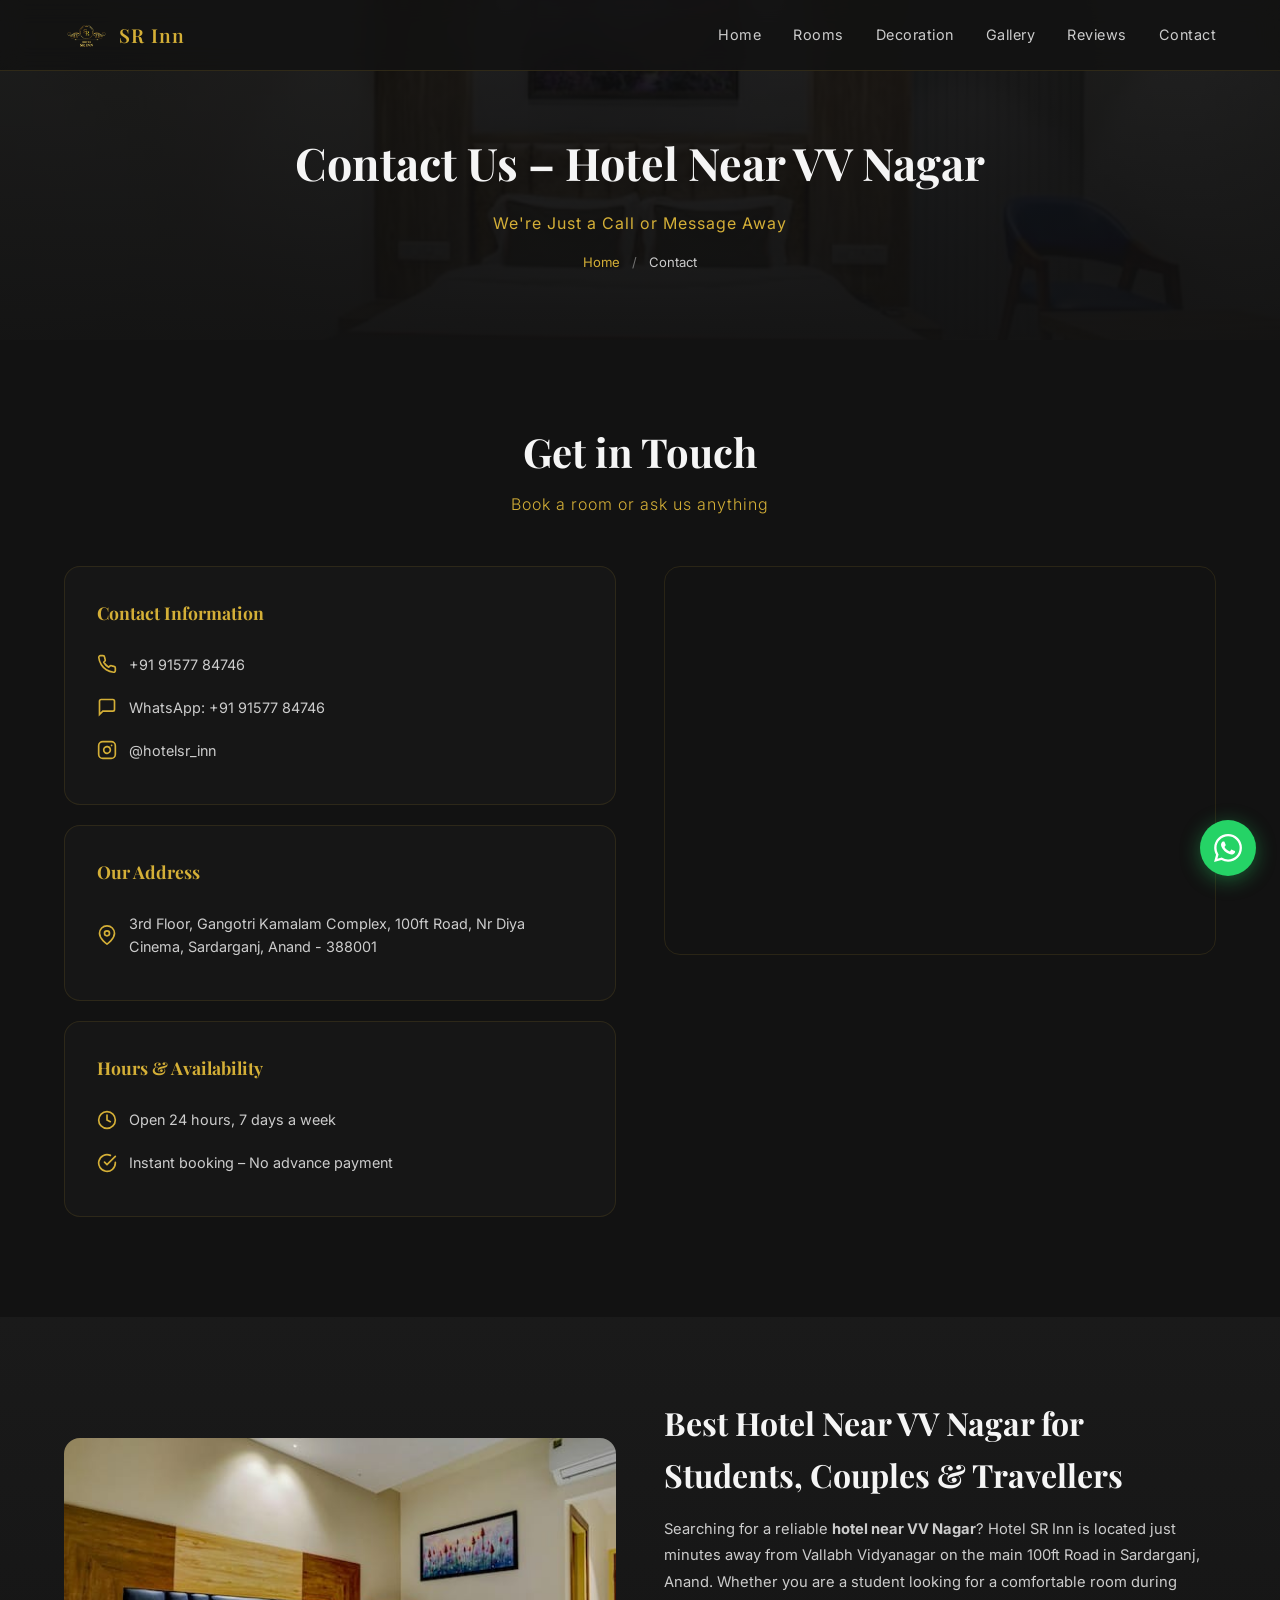
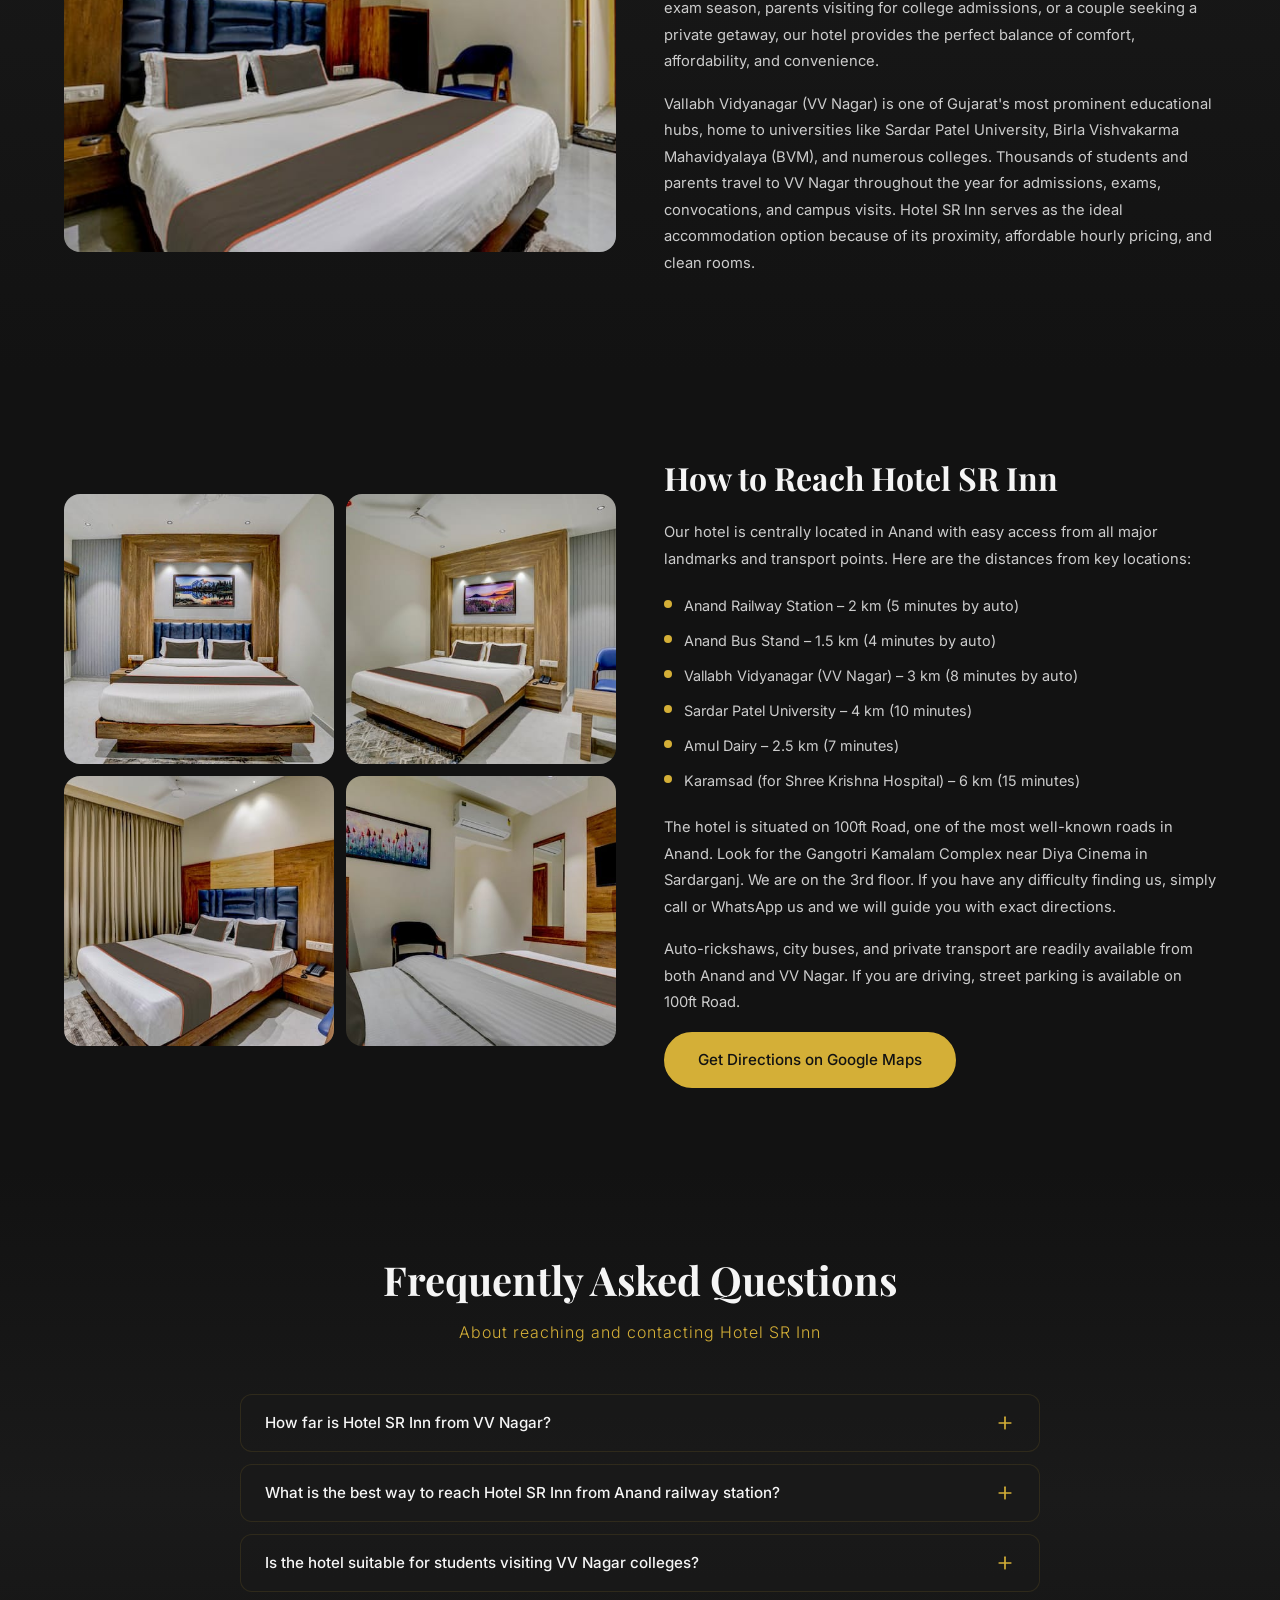
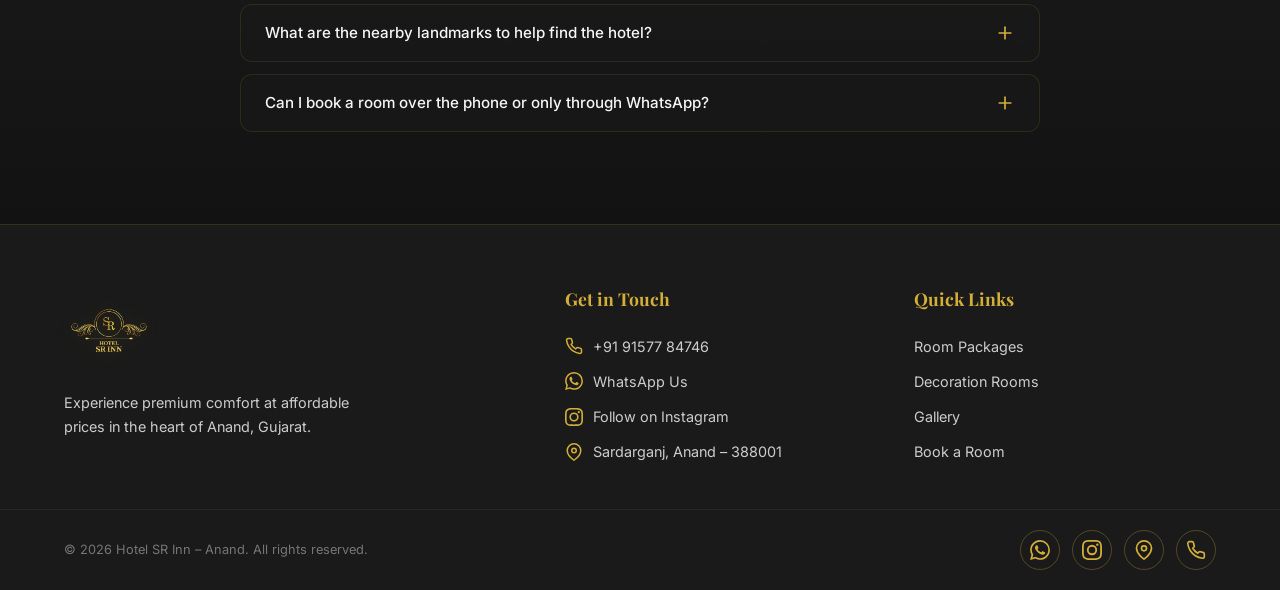
==== contact.html @ 159852d8 "Add SEO-optimized pages, FAQ sections, and Google Search Console verification - Home: added about se" ====
<!DOCTYPE html>
<html lang="en">
<head>
  <meta charset="UTF-8">
  <meta name="viewport" content="width=device-width, initial-scale=1.0">
  <meta name="google-site-verification" content="B3xfU9KlVis9wtI6zboyTd4QildpU_OgLv8lE0hzX94" />
  <title>Hotel Near VV Nagar & Anand | Contact Hotel SR Inn – Directions & Booking</title>
  <meta name="description" content="Contact Hotel SR Inn – the best hotel near VV Nagar and Anand. Get directions, phone number, WhatsApp booking, and location details. 100ft Road, Sardarganj.">
  <link rel="icon" href="assets/logo/logo.png" type="image/png">
  <link rel="preconnect" href="https://fonts.googleapis.com">
  <link rel="preconnect" href="https://fonts.gstatic.com" crossorigin>
  <link href="https://fonts.googleapis.com/css2?family=Playfair+Display:wght@400;600;700&family=Inter:wght@300;400;500;600&display=swap" rel="stylesheet">
  <link rel="stylesheet" href="styles.css">
</head>
<body>

  <!-- Sticky Header -->
  <header class="header" id="header">
    <div class="header-inner">
      <a href="index.html" class="header-logo">
        <img src="assets/logo/logo.png" alt="Hotel SR Inn" width="50" height="50">
        <span class="header-logo-text">SR Inn</span>
      </a>
      <button class="menu-toggle" id="menuToggle" aria-label="Toggle menu">
        <span></span><span></span><span></span>
      </button>
      <nav class="nav" id="nav">
        <a href="index.html" class="nav-link">Home</a>
        <a href="rooms.html" class="nav-link">Rooms</a>
        <a href="decoration.html" class="nav-link">Decoration</a>
        <a href="index.html#gallery" class="nav-link">Gallery</a>
        <a href="index.html#reviews" class="nav-link">Reviews</a>
        <a href="contact.html" class="nav-link">Contact</a>
      </nav>
    </div>
  </header>

  <!-- Page Hero -->
  <section class="page-hero">
    <div class="page-hero-bg" style="background-image: url('assets/images/room6.jpg')"></div>
    <div class="page-hero-overlay"></div>
    <div class="page-hero-content">
      <h1>Contact Us – Hotel Near VV Nagar</h1>
      <p>We're Just a Call or Message Away</p>
      <div class="breadcrumb"><a href="index.html">Home</a> <span>/</span> Contact</div>
    </div>
  </section>

  <!-- Contact Details + Map -->
  <section class="content-section">
    <div class="container">
      <h2 class="section-title reveal">Get in Touch</h2>
      <p class="section-subtitle reveal">Book a room or ask us anything</p>
      <div class="contact-grid">
        <div class="reveal">
          <div class="contact-info-card">
            <h3>Contact Information</h3>
            <a href="tel:+919157784746" class="contact-detail">
              <svg viewBox="0 0 24 24" fill="none" stroke-width="2" stroke-linecap="round" stroke-linejoin="round"><path d="M22 16.92v3a2 2 0 01-2.18 2 19.79 19.79 0 01-8.63-3.07 19.5 19.5 0 01-6-6 19.79 19.79 0 01-3.07-8.67A2 2 0 014.11 2h3a2 2 0 012 1.72c.127.96.361 1.903.7 2.81a2 2 0 01-.45 2.11L8.09 9.91a16 16 0 006 6l1.27-1.27a2 2 0 012.11-.45c.907.339 1.85.573 2.81.7A2 2 0 0122 16.92z"/></svg>
              +91 91577 84746
            </a>
            <a href="https://wa.me/919157784746?text=Hi%2C%20I%20want%20to%20book%20a%20room" class="contact-detail" target="_blank" rel="noopener">
              <svg viewBox="0 0 24 24" fill="none" stroke-width="2" stroke-linecap="round"><path d="M21 15a2 2 0 01-2 2H7l-4 4V5a2 2 0 012-2h14a2 2 0 012 2z"/></svg>
              WhatsApp: +91 91577 84746
            </a>
            <a href="https://www.instagram.com/hotelsr_inn/" class="contact-detail" target="_blank" rel="noopener">
              <svg viewBox="0 0 24 24" fill="none" stroke-width="2" stroke-linecap="round" stroke-linejoin="round"><rect x="2" y="2" width="20" height="20" rx="5" ry="5"/><path d="M16 11.37A4 4 0 1112.63 8 4 4 0 0116 11.37z"/><line x1="17.5" y1="6.5" x2="17.51" y2="6.5"/></svg>
              @hotelsr_inn
            </a>
          </div>
          <div class="contact-info-card">
            <h3>Our Address</h3>
            <div class="contact-detail">
              <svg viewBox="0 0 24 24" fill="none" stroke-width="2" stroke-linecap="round" stroke-linejoin="round"><path d="M21 10c0 7-9 13-9 13s-9-6-9-13a9 9 0 0118 0z"/><circle cx="12" cy="10" r="3"/></svg>
              3rd Floor, Gangotri Kamalam Complex, 100ft Road, Nr Diya Cinema, Sardarganj, Anand - 388001
            </div>
          </div>
          <div class="contact-info-card">
            <h3>Hours & Availability</h3>
            <div class="contact-detail">
              <svg viewBox="0 0 24 24" fill="none" stroke-width="2" stroke-linecap="round"><circle cx="12" cy="12" r="10"/><polyline points="12 6 12 12 16 14"/></svg>
              Open 24 hours, 7 days a week
            </div>
            <div class="contact-detail">
              <svg viewBox="0 0 24 24" fill="none" stroke-width="2" stroke-linecap="round"><path d="M22 11.08V12a10 10 0 11-5.93-9.14"/><polyline points="22 4 12 14.01 9 11.01"/></svg>
              Instant booking – No advance payment
            </div>
          </div>
        </div>
        <div class="contact-map reveal">
          <iframe
            src="https://maps.google.com/maps?q=22.563433,72.95236&t=&z=17&ie=UTF8&iwloc=&output=embed"
            width="100%"
            height="380"
            style="border:0;"
            allowfullscreen=""
            loading="lazy"
            referrerpolicy="no-referrer-when-downgrade"
            title="Hotel SR Inn Location">
          </iframe>
        </div>
      </div>
    </div>
  </section>

  <!-- Hotel Near VV Nagar Content -->
  <section class="content-section content-section--alt">
    <div class="container">
      <div class="content-grid">
        <div class="content-img reveal">
          <img src="assets/images/room5.jpg" alt="Hotel near VV Nagar - Hotel SR Inn room" loading="lazy">
        </div>
        <div class="content-text reveal">
          <h2>Best Hotel Near VV Nagar for Students, Couples & Travellers</h2>
          <p>Searching for a reliable <strong>hotel near VV Nagar</strong>? Hotel SR Inn is located just minutes away from Vallabh Vidyanagar on the main 100ft Road in Sardarganj, Anand. Whether you are a student looking for a comfortable room during exam season, parents visiting for college admissions, or a couple seeking a private getaway, our hotel provides the perfect balance of comfort, affordability, and convenience.</p>
          <p>Vallabh Vidyanagar (VV Nagar) is one of Gujarat's most prominent educational hubs, home to universities like Sardar Patel University, Birla Vishvakarma Mahavidyalaya (BVM), and numerous colleges. Thousands of students and parents travel to VV Nagar throughout the year for admissions, exams, convocations, and campus visits. Hotel SR Inn serves as the ideal accommodation option because of its proximity, affordable hourly pricing, and clean rooms.</p>
        </div>
      </div>
    </div>
  </section>

  <!-- How to Reach -->
  <section class="content-section">
    <div class="container">
      <div class="content-grid content-grid--reverse">
        <div class="content-text reveal">
          <h2>How to Reach Hotel SR Inn</h2>
          <p>Our hotel is centrally located in Anand with easy access from all major landmarks and transport points. Here are the distances from key locations:</p>
          <ul>
            <li>Anand Railway Station – 2 km (5 minutes by auto)</li>
            <li>Anand Bus Stand – 1.5 km (4 minutes by auto)</li>
            <li>Vallabh Vidyanagar (VV Nagar) – 3 km (8 minutes by auto)</li>
            <li>Sardar Patel University – 4 km (10 minutes)</li>
            <li>Amul Dairy – 2.5 km (7 minutes)</li>
            <li>Karamsad (for Shree Krishna Hospital) – 6 km (15 minutes)</li>
          </ul>
          <p>The hotel is situated on 100ft Road, one of the most well-known roads in Anand. Look for the Gangotri Kamalam Complex near Diya Cinema in Sardarganj. We are on the 3rd floor. If you have any difficulty finding us, simply call or WhatsApp us and we will guide you with exact directions.</p>
          <p>Auto-rickshaws, city buses, and private transport are readily available from both Anand and VV Nagar. If you are driving, street parking is available on 100ft Road.</p>
          <a href="https://www.google.com/maps/search/Hotel+SR+Inn,+Gangotri+Kamalam+Complex,+100+Feet+Road,+Sardarganj,+Anand,+Gujarat+388001/@22.563433,72.95236,17z" class="btn btn-gold" target="_blank" rel="noopener">Get Directions on Google Maps</a>
        </div>
        <div class="content-img-grid reveal">
          <div class="content-img"><img src="assets/images/room3.jpg" alt="Hotel room near VV Nagar Anand" loading="lazy"></div>
          <div class="content-img"><img src="assets/images/room8.jpg" alt="Affordable hotel near Vallabh Vidyanagar" loading="lazy"></div>
          <div class="content-img"><img src="assets/images/room2.jpg" alt="Clean hotel room near VV Nagar" loading="lazy"></div>
          <div class="content-img"><img src="assets/images/room4.jpg" alt="Budget hotel near Anand station" loading="lazy"></div>
        </div>
      </div>
    </div>
  </section>

  <!-- FAQ Section -->
  <section class="faq">
    <div class="container">
      <h2 class="section-title reveal">Frequently Asked Questions</h2>
      <p class="section-subtitle reveal">About reaching and contacting Hotel SR Inn</p>
      <div class="faq-grid">
        <div class="faq-item reveal">
          <button class="faq-question">
            How far is Hotel SR Inn from VV Nagar?
            <svg class="faq-icon" viewBox="0 0 24 24" fill="none" stroke="currentColor" stroke-width="2" stroke-linecap="round"><line x1="12" y1="5" x2="12" y2="19"/><line x1="5" y1="12" x2="19" y2="12"/></svg>
          </button>
          <div class="faq-answer"><p>Hotel SR Inn is approximately 3 km from the centre of Vallabh Vidyanagar. By auto-rickshaw, it takes about 8 minutes to reach us. We are located on 100ft Road in Sardarganj, Anand, which is well-connected to VV Nagar via the main road.</p></div>
        </div>
        <div class="faq-item reveal">
          <button class="faq-question">
            What is the best way to reach Hotel SR Inn from Anand railway station?
            <svg class="faq-icon" viewBox="0 0 24 24" fill="none" stroke="currentColor" stroke-width="2" stroke-linecap="round"><line x1="12" y1="5" x2="12" y2="19"/><line x1="5" y1="12" x2="19" y2="12"/></svg>
          </button>
          <div class="faq-answer"><p>From Anand railway station, you can take an auto-rickshaw directly to Gangotri Kamalam Complex on 100ft Road. The ride takes about 5 minutes and costs around &#8377;30-50. You can also share our Google Maps location with the driver for exact navigation.</p></div>
        </div>
        <div class="faq-item reveal">
          <button class="faq-question">
            Is the hotel suitable for students visiting VV Nagar colleges?
            <svg class="faq-icon" viewBox="0 0 24 24" fill="none" stroke="currentColor" stroke-width="2" stroke-linecap="round"><line x1="12" y1="5" x2="12" y2="19"/><line x1="5" y1="12" x2="19" y2="12"/></svg>
          </button>
          <div class="faq-answer"><p>Absolutely. Many students and parents choose Hotel SR Inn when visiting colleges in VV Nagar for admissions, exams, or campus tours. Our 3-hour package starting at &#8377;599 is especially popular with day visitors who need a place to rest and freshen up between college visits.</p></div>
        </div>
        <div class="faq-item reveal">
          <button class="faq-question">
            What are the nearby landmarks to help find the hotel?
            <svg class="faq-icon" viewBox="0 0 24 24" fill="none" stroke="currentColor" stroke-width="2" stroke-linecap="round"><line x1="12" y1="5" x2="12" y2="19"/><line x1="5" y1="12" x2="19" y2="12"/></svg>
          </button>
          <div class="faq-answer"><p>We are located in the Gangotri Kamalam Complex on 100ft Road, near Diya Cinema in Sardarganj, Anand. Other nearby landmarks include the main Sardarganj market, SBI Bank on 100ft Road, and the Anand-VV Nagar connecting road. Just search "Hotel SR Inn Anand" on Google Maps for exact directions.</p></div>
        </div>
        <div class="faq-item reveal">
          <button class="faq-question">
            Can I book a room over the phone or only through WhatsApp?
            <svg class="faq-icon" viewBox="0 0 24 24" fill="none" stroke="currentColor" stroke-width="2" stroke-linecap="round"><line x1="12" y1="5" x2="12" y2="19"/><line x1="5" y1="12" x2="19" y2="12"/></svg>
          </button>
          <div class="faq-answer"><p>You can book through both! Call us directly at +91 91577 84746 or send a WhatsApp message with your preferred date, time, and room type. WhatsApp is preferred as you can also receive confirmation and share your location for directions. No advance payment is required for either method.</p></div>
        </div>
      </div>
    </div>
  </section>

  <!-- Footer -->
  <footer class="footer">
    <div class="footer-top">
      <div class="container">
        <div class="footer-grid">
          <div class="footer-brand">
            <img src="assets/logo/logo.png" alt="Hotel SR Inn" class="footer-logo" width="100" height="100">
            <p class="footer-desc">Experience premium comfort at affordable prices in the heart of Anand, Gujarat.</p>
          </div>
          <div class="footer-contact">
            <h3>Get in Touch</h3>
            <a href="tel:+919157784746" class="footer-link">
              <svg width="18" height="18" viewBox="0 0 24 24" fill="none" stroke="#D4AF37" stroke-width="2" stroke-linecap="round" stroke-linejoin="round"><path d="M22 16.92v3a2 2 0 01-2.18 2 19.79 19.79 0 01-8.63-3.07 19.5 19.5 0 01-6-6 19.79 19.79 0 01-3.07-8.67A2 2 0 014.11 2h3a2 2 0 012 1.72c.127.96.361 1.903.7 2.81a2 2 0 01-.45 2.11L8.09 9.91a16 16 0 006 6l1.27-1.27a2 2 0 012.11-.45c.907.339 1.85.573 2.81.7A2 2 0 0122 16.92z"/></svg>
              +91 91577 84746
            </a>
            <a href="https://wa.me/919157784746" class="footer-link" target="_blank" rel="noopener">
              <svg width="18" height="18" viewBox="0 0 24 24" fill="#D4AF37"><path d="M17.472 14.382c-.297-.149-1.758-.867-2.03-.967-.273-.099-.471-.148-.67.15-.197.297-.767.966-.94 1.164-.173.199-.347.223-.644.075-.297-.15-1.255-.463-2.39-1.475-.883-.788-1.48-1.761-1.653-2.059-.173-.297-.018-.458.13-.606.134-.133.298-.347.446-.52.149-.174.198-.298.298-.497.099-.198.05-.371-.025-.52-.075-.149-.669-1.612-.916-2.207-.242-.579-.487-.5-.669-.51-.173-.008-.371-.01-.57-.01-.198 0-.52.074-.792.372-.272.297-1.04 1.016-1.04 2.479 0 1.462 1.065 2.875 1.213 3.074.149.198 2.096 3.2 5.077 4.487.709.306 1.262.489 1.694.625.712.227 1.36.195 1.871.118.571-.085 1.758-.719 2.006-1.413.248-.694.248-1.289.173-1.413-.074-.124-.272-.198-.57-.347m-5.421 7.403h-.004a9.87 9.87 0 01-5.031-1.378l-.361-.214-3.741.982.998-3.648-.235-.374a9.86 9.86 0 01-1.51-5.26c.001-5.45 4.436-9.884 9.888-9.884 2.64 0 5.122 1.03 6.988 2.898a9.825 9.825 0 012.893 6.994c-.003 5.45-4.437 9.884-9.885 9.884m8.413-18.297A11.815 11.815 0 0012.05 0C5.495 0 .16 5.335.157 11.892c0 2.096.547 4.142 1.588 5.945L.057 24l6.305-1.654a11.882 11.882 0 005.683 1.448h.005c6.554 0 11.89-5.335 11.893-11.893a11.821 11.821 0 00-3.48-8.413z"/></svg>
              WhatsApp Us
            </a>
            <a href="https://www.instagram.com/hotelsr_inn/" class="footer-link" target="_blank" rel="noopener">
              <svg width="18" height="18" viewBox="0 0 24 24" fill="#D4AF37"><path d="M12 2.163c3.204 0 3.584.012 4.85.07 3.252.148 4.771 1.691 4.919 4.919.058 1.265.069 1.645.069 4.849 0 3.205-.012 3.584-.069 4.849-.149 3.225-1.664 4.771-4.919 4.919-1.266.058-1.644.07-4.85.07-3.204 0-3.584-.012-4.849-.07-3.26-.149-4.771-1.699-4.919-4.92-.058-1.265-.07-1.644-.07-4.849 0-3.204.013-3.583.07-4.849.149-3.227 1.664-4.771 4.919-4.919 1.266-.057 1.645-.069 4.849-.069zM12 0C8.741 0 8.333.014 7.053.072 2.695.272.273 2.69.073 7.052.014 8.333 0 8.741 0 12c0 3.259.014 3.668.072 4.948.2 4.358 2.618 6.78 6.98 6.98C8.333 23.986 8.741 24 12 24c3.259 0 3.668-.014 4.948-.072 4.354-.2 6.782-2.618 6.979-6.98.059-1.28.073-1.689.073-4.948 0-3.259-.014-3.667-.072-4.947-.196-4.354-2.617-6.78-6.979-6.98C15.668.014 15.259 0 12 0zm0 5.838a6.162 6.162 0 100 12.324 6.162 6.162 0 000-12.324zM12 16a4 4 0 110-8 4 4 0 010 8zm6.406-11.845a1.44 1.44 0 100 2.881 1.44 1.44 0 000-2.881z"/></svg>
              Follow on Instagram
            </a>
            <a href="https://www.google.com/maps/search/Hotel+SR+Inn,+Gangotri+Kamalam+Complex,+100+Feet+Road,+Sardarganj,+Anand,+Gujarat+388001/@22.563433,72.95236,17z" class="footer-link" target="_blank" rel="noopener">
              <svg width="18" height="18" viewBox="0 0 24 24" fill="none" stroke="#D4AF37" stroke-width="2" stroke-linecap="round" stroke-linejoin="round"><path d="M21 10c0 7-9 13-9 13s-9-6-9-13a9 9 0 0118 0z"/><circle cx="12" cy="10" r="3"/></svg>
              Sardarganj, Anand – 388001
            </a>
          </div>
          <div class="footer-hours">
            <h3>Quick Links</h3>
            <a href="rooms.html" class="footer-link">Room Packages</a>
            <a href="decoration.html" class="footer-link">Decoration Rooms</a>
            <a href="index.html#gallery" class="footer-link">Gallery</a>
            <a href="https://wa.me/919157784746?text=Hi%2C%20I%20want%20to%20book%20a%20room" class="footer-link" target="_blank" rel="noopener">Book a Room</a>
          </div>
        </div>
      </div>
    </div>
    <div class="footer-bottom">
      <div class="container">
        <p>&copy; 2026 Hotel SR Inn – Anand. All rights reserved.</p>
        <div class="footer-socials">
          <a href="https://wa.me/919157784746" target="_blank" rel="noopener" aria-label="WhatsApp" class="social-icon">
            <svg width="20" height="20" viewBox="0 0 24 24" fill="currentColor"><path d="M17.472 14.382c-.297-.149-1.758-.867-2.03-.967-.273-.099-.471-.148-.67.15-.197.297-.767.966-.94 1.164-.173.199-.347.223-.644.075-.297-.15-1.255-.463-2.39-1.475-.883-.788-1.48-1.761-1.653-2.059-.173-.297-.018-.458.13-.606.134-.133.298-.347.446-.52.149-.174.198-.298.298-.497.099-.198.05-.371-.025-.52-.075-.149-.669-1.612-.916-2.207-.242-.579-.487-.5-.669-.51-.173-.008-.371-.01-.57-.01-.198 0-.52.074-.792.372-.272.297-1.04 1.016-1.04 2.479 0 1.462 1.065 2.875 1.213 3.074.149.198 2.096 3.2 5.077 4.487.709.306 1.262.489 1.694.625.712.227 1.36.195 1.871.118.571-.085 1.758-.719 2.006-1.413.248-.694.248-1.289.173-1.413-.074-.124-.272-.198-.57-.347m-5.421 7.403h-.004a9.87 9.87 0 01-5.031-1.378l-.361-.214-3.741.982.998-3.648-.235-.374a9.86 9.86 0 01-1.51-5.26c.001-5.45 4.436-9.884 9.888-9.884 2.64 0 5.122 1.03 6.988 2.898a9.825 9.825 0 012.893 6.994c-.003 5.45-4.437 9.884-9.885 9.884m8.413-18.297A11.815 11.815 0 0012.05 0C5.495 0 .16 5.335.157 11.892c0 2.096.547 4.142 1.588 5.945L.057 24l6.305-1.654a11.882 11.882 0 005.683 1.448h.005c6.554 0 11.89-5.335 11.893-11.893a11.821 11.821 0 00-3.48-8.413z"/></svg>
          </a>
          <a href="https://www.instagram.com/hotelsr_inn/" target="_blank" rel="noopener" aria-label="Instagram" class="social-icon">
            <svg width="20" height="20" viewBox="0 0 24 24" fill="currentColor"><path d="M12 2.163c3.204 0 3.584.012 4.85.07 3.252.148 4.771 1.691 4.919 4.919.058 1.265.069 1.645.069 4.849 0 3.205-.012 3.584-.069 4.849-.149 3.225-1.664 4.771-4.919 4.919-1.266.058-1.644.07-4.85.07-3.204 0-3.584-.012-4.849-.07-3.26-.149-4.771-1.699-4.919-4.92-.058-1.265-.07-1.644-.07-4.849 0-3.204.013-3.583.07-4.849.149-3.227 1.664-4.771 4.919-4.919 1.266-.057 1.645-.069 4.849-.069zM12 0C8.741 0 8.333.014 7.053.072 2.695.272.273 2.69.073 7.052.014 8.333 0 8.741 0 12c0 3.259.014 3.668.072 4.948.2 4.358 2.618 6.78 6.98 6.98C8.333 23.986 8.741 24 12 24c3.259 0 3.668-.014 4.948-.072 4.354-.2 6.782-2.618 6.979-6.98.059-1.28.073-1.689.073-4.948 0-3.259-.014-3.667-.072-4.947-.196-4.354-2.617-6.78-6.979-6.98C15.668.014 15.259 0 12 0zm0 5.838a6.162 6.162 0 100 12.324 6.162 6.162 0 000-12.324zM12 16a4 4 0 110-8 4 4 0 010 8zm6.406-11.845a1.44 1.44 0 100 2.881 1.44 1.44 0 000-2.881z"/></svg>
          </a>
          <a href="https://www.google.com/maps/search/Hotel+SR+Inn,+Gangotri+Kamalam+Complex,+100+Feet+Road,+Sardarganj,+Anand,+Gujarat+388001/@22.563433,72.95236,17z" target="_blank" rel="noopener" aria-label="Google Maps" class="social-icon">
            <svg width="20" height="20" viewBox="0 0 24 24" fill="none" stroke="currentColor" stroke-width="2" stroke-linecap="round" stroke-linejoin="round"><path d="M21 10c0 7-9 13-9 13s-9-6-9-13a9 9 0 0118 0z"/><circle cx="12" cy="10" r="3"/></svg>
          </a>
          <a href="tel:+919157784746" aria-label="Call" class="social-icon">
            <svg width="20" height="20" viewBox="0 0 24 24" fill="none" stroke="currentColor" stroke-width="2" stroke-linecap="round" stroke-linejoin="round"><path d="M22 16.92v3a2 2 0 01-2.18 2 19.79 19.79 0 01-8.63-3.07 19.5 19.5 0 01-6-6 19.79 19.79 0 01-3.07-8.67A2 2 0 014.11 2h3a2 2 0 012 1.72c.127.96.361 1.903.7 2.81a2 2 0 01-.45 2.11L8.09 9.91a16 16 0 006 6l1.27-1.27a2 2 0 012.11-.45c.907.339 1.85.573 2.81.7A2 2 0 0122 16.92z"/></svg>
          </a>
        </div>
      </div>
    </div>
  </footer>

  <!-- Floating WhatsApp Button -->
  <a href="https://wa.me/919157784746?text=Hi%2C%20I%20want%20to%20book%20a%20room%20at%20Hotel%20SR%20Inn" class="whatsapp-float" target="_blank" rel="noopener" aria-label="Chat on WhatsApp">
    <svg width="28" height="28" viewBox="0 0 24 24" fill="#fff"><path d="M17.472 14.382c-.297-.149-1.758-.867-2.03-.967-.273-.099-.471-.148-.67.15-.197.297-.767.966-.94 1.164-.173.199-.347.223-.644.075-.297-.15-1.255-.463-2.39-1.475-.883-.788-1.48-1.761-1.653-2.059-.173-.297-.018-.458.13-.606.134-.133.298-.347.446-.52.149-.174.198-.298.298-.497.099-.198.05-.371-.025-.52-.075-.149-.669-1.612-.916-2.207-.242-.579-.487-.5-.669-.51-.173-.008-.371-.01-.57-.01-.198 0-.52.074-.792.372-.272.297-1.04 1.016-1.04 2.479 0 1.462 1.065 2.875 1.213 3.074.149.198 2.096 3.2 5.077 4.487.709.306 1.262.489 1.694.625.712.227 1.36.195 1.871.118.571-.085 1.758-.719 2.006-1.413.248-.694.248-1.289.173-1.413-.074-.124-.272-.198-.57-.347m-5.421 7.403h-.004a9.87 9.87 0 01-5.031-1.378l-.361-.214-3.741.982.998-3.648-.235-.374a9.86 9.86 0 01-1.51-5.26c.001-5.45 4.436-9.884 9.888-9.884 2.64 0 5.122 1.03 6.988 2.898a9.825 9.825 0 012.893 6.994c-.003 5.45-4.437 9.884-9.885 9.884m8.413-18.297A11.815 11.815 0 0012.05 0C5.495 0 .16 5.335.157 11.892c0 2.096.547 4.142 1.588 5.945L.057 24l6.305-1.654a11.882 11.882 0 005.683 1.448h.005c6.554 0 11.89-5.335 11.893-11.893a11.821 11.821 0 00-3.48-8.413z"/></svg>
  </a>

  <script src="script.js"></script>
</body>
</html>
---- styles.css ----
/* ===== RESET & BASE ===== */
*, *::before, *::after {
  margin: 0;
  padding: 0;
  box-sizing: border-box;
}

:root {
  --black: #121212;
  --black-light: #1a1a1a;
  --gold: #D4AF37;
  --gold-dark: #b8962e;
  --gold-light: #e8c84a;
  --white: #f5f5f5;
  --white-dim: #cccccc;
  --font-heading: 'Playfair Display', 'Georgia', serif;
  --font-body: 'Inter', 'Helvetica Neue', sans-serif;
}

html {
  scroll-behavior: smooth;
  -webkit-text-size-adjust: 100%;
  overflow-x: hidden;
}

body {
  font-family: var(--font-body);
  background: var(--black);
  color: var(--white);
  line-height: 1.6;
  overflow-x: hidden;
  -webkit-font-smoothing: antialiased;
  -webkit-tap-highlight-color: transparent;
  /* prevent horizontal scroll on any mobile browser */
  width: 100%;
  max-width: 100vw;
}

img {
  max-width: 100%;
  height: auto;
  display: block;
}

a {
  color: inherit;
  text-decoration: none;
}

.container {
  max-width: 1200px;
  margin: 0 auto;
  padding: 0 24px;
}

/* ===== HEADER ===== */
.header {
  position: fixed;
  top: 0;
  left: 0;
  width: 100%;
  z-index: 1000;
  background: rgba(18, 18, 18, 0.85);
  backdrop-filter: blur(12px);
  -webkit-backdrop-filter: blur(12px);
  border-bottom: 1px solid rgba(212, 175, 55, 0.15);
  transition: background 0.3s ease, box-shadow 0.3s ease;
}

.header.scrolled {
  background: rgba(18, 18, 18, 0.97);
  box-shadow: 0 2px 30px rgba(0, 0, 0, 0.5);
}

.header-inner {
  max-width: 1200px;
  margin: 0 auto;
  padding: 0 24px;
  display: flex;
  align-items: center;
  justify-content: space-between;
  height: 70px;
}

.header-logo {
  display: flex;
  align-items: center;
  gap: 10px;
}

.header-logo img {
  width: 45px;
  height: 45px;
  object-fit: contain;
}

.header-logo-text {
  font-family: var(--font-heading);
  font-size: 1.2rem;
  font-weight: 600;
  color: var(--gold);
  letter-spacing: 1px;
}

.nav {
  display: flex;
  align-items: center;
  gap: 32px;
}

.nav-link {
  font-size: 0.9rem;
  font-weight: 400;
  letter-spacing: 0.5px;
  color: var(--white-dim);
  position: relative;
  transition: color 0.3s ease;
}

.nav-link::after {
  content: '';
  position: absolute;
  bottom: -4px;
  left: 0;
  width: 0;
  height: 1.5px;
  background: var(--gold);
  transition: width 0.3s ease;
}

.nav-link:hover {
  color: var(--gold);
}

.nav-link:hover::after {
  width: 100%;
}

/* Mobile menu toggle */
.menu-toggle {
  display: none;
  flex-direction: column;
  gap: 5px;
  background: none;
  border: none;
  cursor: pointer;
  padding: 4px;
}

.menu-toggle span {
  display: block;
  width: 24px;
  height: 2px;
  background: var(--gold);
  transition: transform 0.3s ease, opacity 0.3s ease;
}

.menu-toggle.active span:nth-child(1) {
  transform: rotate(45deg) translate(5px, 5px);
}
.menu-toggle.active span:nth-child(2) {
  opacity: 0;
}
.menu-toggle.active span:nth-child(3) {
  transform: rotate(-45deg) translate(5px, -5px);
}

/* ===== BUTTONS ===== */
.btn {
  display: inline-flex;
  align-items: center;
  gap: 8px;
  padding: 14px 32px;
  font-family: var(--font-body);
  font-size: 0.95rem;
  font-weight: 500;
  border-radius: 50px;
  cursor: pointer;
  transition: all 0.3s ease;
  border: 2px solid var(--gold);
  white-space: nowrap;
}

.btn-gold {
  background: var(--gold);
  color: var(--black);
  border-color: var(--gold);
}

.btn-gold:hover {
  background: var(--gold-light);
  border-color: var(--gold-light);
  transform: translateY(-2px);
  box-shadow: 0 8px 30px rgba(212, 175, 55, 0.3);
}

.btn-outline {
  background: transparent;
  color: var(--gold);
  border-color: var(--gold);
}

.btn-outline:hover {
  background: var(--gold);
  color: var(--black);
  transform: translateY(-2px);
  box-shadow: 0 8px 30px rgba(212, 175, 55, 0.3);
}

.btn-sm {
  padding: 10px 24px;
  font-size: 0.85rem;
}

/* ===== HERO ===== */
.hero {
  position: relative;
  min-height: 100vh;
  display: flex;
  align-items: center;
  justify-content: center;
  overflow: hidden;
  background: var(--black);
}

.hero-banner {
  position: absolute;
  inset: 0;
  z-index: 0;
}

.hero-banner img {
  width: 100%;
  height: 100%;
  object-fit: cover;
  object-position: center center;
  opacity: 0.35;
  filter: brightness(0.7) saturate(0.8);
  animation: bannerZoom 25s ease-in-out infinite alternate;
}

@keyframes bannerZoom {
  0%   { transform: scale(1);   object-position: center center; }
  100% { transform: scale(1.08); object-position: center top; }
}

.hero-particles {
  position: absolute;
  inset: 0;
  width: 100%;
  height: 100%;
  z-index: 1;
}

.hero-overlay {
  position: absolute;
  inset: 0;
  background:
    radial-gradient(ellipse at center, rgba(18,18,18,0.3) 0%, rgba(18,18,18,0.8) 70%),
    linear-gradient(180deg, rgba(18,18,18,0.6) 0%, transparent 30%, transparent 70%, rgba(18,18,18,0.9) 100%);
  z-index: 2;
}

.hero-content {
  position: relative;
  z-index: 3;
  text-align: center;
  padding: 20px;
  max-width: 700px;
}

.hero-emblem {
  width: 150px;
  height: 150px;
  object-fit: contain;
  margin: 0 auto 24px;
  animation: gentleFloat 4s ease-in-out infinite;
  filter: drop-shadow(0 0 20px rgba(212, 175, 55, 0.3));
}

@keyframes gentleFloat {
  0%, 100% { transform: translateY(0); }
  50% { transform: translateY(-10px); }
}

.hero-title {
  font-family: var(--font-heading);
  font-size: clamp(2rem, 5vw, 3.5rem);
  font-weight: 700;
  color: var(--white);
  letter-spacing: 2px;
  margin-bottom: 12px;
  opacity: 0;
  animation: fadeUp 1s ease 0.3s forwards;
}

.hero-tagline {
  font-size: clamp(0.9rem, 2vw, 1.15rem);
  color: var(--gold);
  font-weight: 300;
  letter-spacing: 1.5px;
  margin-bottom: 36px;
  opacity: 0;
  animation: fadeUp 1s ease 0.6s forwards;
}

.hero-buttons {
  display: flex;
  gap: 16px;
  justify-content: center;
  flex-wrap: wrap;
  opacity: 0;
  animation: fadeUp 1s ease 0.9s forwards;
}

@keyframes fadeUp {
  from { opacity: 0; transform: translateY(20px); }
  to { opacity: 1; transform: translateY(0); }
}

.scroll-indicator {
  position: absolute;
  bottom: 30px;
  left: 50%;
  transform: translateX(-50%);
  z-index: 3;
}

.scroll-arrow {
  width: 24px;
  height: 24px;
  border-right: 2px solid var(--gold);
  border-bottom: 2px solid var(--gold);
  transform: rotate(45deg);
  animation: scrollBounce 2s ease-in-out infinite;
  opacity: 0.6;
}

@keyframes scrollBounce {
  0%, 100% { transform: rotate(45deg) translateY(0); opacity: 0.6; }
  50% { transform: rotate(45deg) translateY(8px); opacity: 1; }
}

/* ===== SECTION TITLES ===== */
.section-title {
  font-family: var(--font-heading);
  font-size: clamp(1.8rem, 4vw, 2.5rem);
  font-weight: 700;
  text-align: center;
  margin-bottom: 8px;
  color: var(--white);
}

.section-subtitle {
  text-align: center;
  color: var(--gold);
  font-size: 1rem;
  font-weight: 300;
  letter-spacing: 1px;
  margin-bottom: 48px;
}

/* ===== ROOMS SECTION ===== */
.rooms {
  position: relative;
  padding: 80px 0;
  background: linear-gradient(180deg, #0e0e0e 0%, #161310 40%, #1a1610 60%, #0e0e0e 100%);
  overflow: hidden;
}

.rooms-bg-glow {
  position: absolute;
  top: 50%;
  left: 50%;
  transform: translate(-50%, -50%);
  width: 800px;
  height: 600px;
  background: radial-gradient(ellipse, rgba(212, 175, 55, 0.06) 0%, transparent 70%);
  pointer-events: none;
}

.rooms-grid {
  display: grid;
  grid-template-columns: repeat(3, 1fr);
  gap: 24px;
  align-items: stretch;
  max-width: 960px;
  margin: 0 auto;
}

.room-card {
  position: relative;
  border-radius: 20px;
  text-align: center;
  transition: transform 0.5s cubic-bezier(0.23, 1, 0.32, 1), box-shadow 0.5s ease;
  overflow: hidden;
}

.room-card-glow {
  position: absolute;
  inset: 0;
  border-radius: 20px;
  padding: 1px;
  background: linear-gradient(160deg, rgba(212, 175, 55, 0.2), rgba(212, 175, 55, 0.05) 40%, rgba(255, 255, 255, 0.03) 60%, rgba(212, 175, 55, 0.15));
  -webkit-mask: linear-gradient(#fff 0 0) content-box, linear-gradient(#fff 0 0);
  mask: linear-gradient(#fff 0 0) content-box, linear-gradient(#fff 0 0);
  -webkit-mask-composite: xor;
  mask-composite: exclude;
  transition: background 0.5s ease, opacity 0.5s ease;
  pointer-events: none;
}

.room-card-inner {
  position: relative;
  background: linear-gradient(160deg, rgba(28, 26, 22, 0.95), rgba(16, 15, 13, 0.98));
  backdrop-filter: blur(20px);
  -webkit-backdrop-filter: blur(20px);
  border-radius: 20px;
  padding: 32px 24px 24px;
  height: 100%;
  display: flex;
  flex-direction: column;
}

.room-card::before {
  content: '';
  position: absolute;
  top: 0;
  left: 50%;
  transform: translateX(-50%);
  width: 60%;
  height: 2px;
  background: linear-gradient(90deg, transparent, var(--gold), transparent);
  opacity: 0;
  transition: opacity 0.5s ease, width 0.5s ease;
  z-index: 2;
}

.room-card:hover {
  transform: translateY(-12px);
  box-shadow: 0 24px 60px rgba(212, 175, 55, 0.12), 0 8px 24px rgba(0, 0, 0, 0.4);
}

.room-card:hover .room-card-glow {
  background: linear-gradient(160deg, rgba(212, 175, 55, 0.5), rgba(212, 175, 55, 0.15) 40%, rgba(255, 255, 255, 0.08) 60%, rgba(212, 175, 55, 0.4));
}

.room-card:hover::before {
  opacity: 1;
  width: 80%;
}

/* --- Highlight card (24 Hours) --- */
.room-card--highlight {
  transform: scale(1.04);
  z-index: 2;
}

.room-card--highlight .room-card-inner {
  background: linear-gradient(160deg, rgba(40, 34, 18, 0.97), rgba(22, 19, 12, 0.99));
}

.room-card--highlight .room-card-glow,
.room-card-glow--gold {
  background: linear-gradient(160deg, rgba(212, 175, 55, 0.45), rgba(212, 175, 55, 0.1) 40%, rgba(255, 255, 255, 0.05) 60%, rgba(212, 175, 55, 0.35));
}

.room-card--highlight::before {
  opacity: 1;
  width: 70%;
}

.room-card--highlight::after {
  content: '';
  position: absolute;
  inset: -1px;
  border-radius: 20px;
  background: radial-gradient(ellipse at 50% 0%, rgba(212, 175, 55, 0.1), transparent 60%);
  pointer-events: none;
}

.room-card--highlight:hover {
  transform: scale(1.04) translateY(-12px);
}

.room-card--highlight:hover .room-card-glow {
  background: linear-gradient(160deg, rgba(212, 175, 55, 0.6), rgba(212, 175, 55, 0.2) 40%, rgba(255, 255, 255, 0.1) 60%, rgba(212, 175, 55, 0.5));
}

/* --- Badge --- */
.badge-wrap {
  position: absolute;
  top: 16px;
  left: 50%;
  transform: translateX(-50%);
  z-index: 3;
}

.badge {
  display: inline-flex;
  align-items: center;
  gap: 6px;
  background: linear-gradient(135deg, #e8c84a, #D4AF37, #b8962e);
  color: var(--black);
  font-size: 0.68rem;
  font-weight: 700;
  text-transform: uppercase;
  letter-spacing: 1.5px;
  padding: 6px 18px;
  border-radius: 20px;
  box-shadow: 0 4px 20px rgba(212, 175, 55, 0.35);
}

/* --- Icon --- */
.room-icon-wrap {
  width: 56px;
  height: 56px;
  margin: 0 auto 14px;
  display: flex;
  align-items: center;
  justify-content: center;
  border-radius: 50%;
  background: radial-gradient(circle, rgba(212, 175, 55, 0.08) 0%, transparent 70%);
  border: 1px solid rgba(212, 175, 55, 0.1);
  transition: border-color 0.4s ease, background 0.4s ease;
}

.room-card:hover .room-icon-wrap {
  border-color: rgba(212, 175, 55, 0.25);
  background: radial-gradient(circle, rgba(212, 175, 55, 0.12) 0%, transparent 70%);
}

.room-icon-wrap--gold {
  border-color: rgba(212, 175, 55, 0.25);
  background: radial-gradient(circle, rgba(212, 175, 55, 0.12) 0%, transparent 70%);
}

.room-icon {
  width: 32px;
  height: 32px;
}

.room-card-header h3 {
  font-family: var(--font-heading);
  font-size: 1.4rem;
  font-weight: 600;
  color: var(--white);
  margin-bottom: 4px;
  letter-spacing: 0.5px;
}

.room-desc {
  font-size: 0.8rem;
  color: var(--white-dim);
  margin-bottom: 20px;
  opacity: 0.7;
}

.room-card-body {
  margin-bottom: 20px;
  flex-grow: 1;
}

.price-row {
  display: flex;
  justify-content: space-between;
  align-items: center;
  padding: 10px 14px;
  border-radius: 8px;
  background: rgba(255, 255, 255, 0.02);
  margin-bottom: 8px;
  transition: background 0.3s ease;
}

.price-row:last-child {
  margin-bottom: 0;
}

.room-card:hover .price-row {
  background: rgba(212, 175, 55, 0.04);
}

.room-type {
  font-size: 0.88rem;
  color: var(--white-dim);
  font-weight: 500;
}

.room-price {
  font-family: var(--font-heading);
  font-size: 1.3rem;
  font-weight: 700;
  color: var(--gold);
  text-shadow: 0 0 20px rgba(212, 175, 55, 0.2);
}

/* --- Room button --- */
.room-btn {
  width: 100%;
  justify-content: center;
  border-radius: 10px;
  padding: 11px 24px;
  font-weight: 600;
  letter-spacing: 0.5px;
  transition: all 0.4s cubic-bezier(0.23, 1, 0.32, 1);
  position: relative;
  overflow: hidden;
}

.room-btn::before {
  content: '';
  position: absolute;
  inset: 0;
  background: linear-gradient(135deg, rgba(255, 255, 255, 0.15), transparent);
  opacity: 0;
  transition: opacity 0.4s ease;
}

.room-btn:hover::before {
  opacity: 1;
}

.room-btn:hover {
  box-shadow: 0 8px 32px rgba(212, 175, 55, 0.35);
  transform: translateY(-2px);
}

.room-btn svg {
  transition: transform 0.3s ease;
}

.room-btn:hover svg {
  transform: translateX(4px);
}

/* ===== CTA SECTION ===== */
.cta {
  position: relative;
  padding: 120px 24px;
  min-height: 70vh;
  display: flex;
  align-items: center;
  justify-content: center;
  overflow: hidden;
}

.cta-bg {
  position: absolute;
  inset: 0;
  z-index: 0;
}

.cta-bg img {
  width: 100%;
  height: 100%;
  object-fit: cover;
  opacity: 0.25;
  filter: blur(3px);
}

.cta-overlay {
  position: absolute;
  inset: 0;
  z-index: 1;
  background: linear-gradient(180deg,
    rgba(18,18,18,0.95) 0%,
    rgba(18,18,18,0.7) 40%,
    rgba(18,18,18,0.7) 60%,
    rgba(18,18,18,0.95) 100%);
}

.cta-content {
  position: relative;
  z-index: 2;
  text-align: center;
  max-width: 650px;
}

.cta-badge {
  display: inline-block;
  background: rgba(212, 175, 55, 0.15);
  color: var(--gold);
  font-size: 0.75rem;
  font-weight: 600;
  text-transform: uppercase;
  letter-spacing: 2px;
  padding: 6px 20px;
  border-radius: 50px;
  border: 1px solid rgba(212, 175, 55, 0.3);
  margin-bottom: 24px;
}

.cta-title {
  font-family: var(--font-heading);
  font-size: clamp(1.8rem, 4vw, 2.8rem);
  font-weight: 700;
  color: var(--white);
  margin-bottom: 16px;
  line-height: 1.2;
}

.cta-subtitle {
  font-size: clamp(1rem, 2vw, 1.2rem);
  color: var(--white-dim);
  margin-bottom: 32px;
  line-height: 1.6;
}

.cta-features {
  display: flex;
  justify-content: center;
  gap: 24px;
  flex-wrap: wrap;
  margin-bottom: 36px;
}

.cta-feature {
  display: inline-flex;
  align-items: center;
  gap: 6px;
  font-size: 0.85rem;
  color: var(--gold);
  font-weight: 400;
}

/* ===== GALLERY ===== */
.gallery {
  padding: 100px 0;
  background: var(--black);
}

.gallery-grid {
  display: grid;
  grid-template-columns: repeat(4, 1fr);
  grid-auto-rows: 220px;
  gap: 16px;
}

.gallery-item {
  position: relative;
  border-radius: 12px;
  overflow: hidden;
  cursor: pointer;
}

.gallery-item--tall {
  grid-row: span 2;
}

.gallery-item img {
  width: 100%;
  height: 100%;
  object-fit: cover;
  transition: transform 0.6s ease;
}

.gallery-item:hover img {
  transform: scale(1.08);
}

.gallery-overlay {
  position: absolute;
  inset: 0;
  background: linear-gradient(180deg, transparent 50%, rgba(18,18,18,0.85) 100%);
  display: flex;
  align-items: flex-end;
  padding: 16px;
  opacity: 0;
  transition: opacity 0.4s ease;
}

.gallery-item:hover .gallery-overlay {
  opacity: 1;
}

.gallery-overlay span {
  font-family: var(--font-heading);
  font-size: 0.95rem;
  color: var(--gold);
  font-weight: 600;
}

/* ===== INSTAGRAM FEED ===== */
.instagram-feed {
  padding: 100px 0;
  background: var(--black);
  overflow: hidden;
}

.insta-header {
  display: flex;
  align-items: center;
  justify-content: space-between;
  margin-bottom: 40px;
  flex-wrap: wrap;
  gap: 20px;
}

.insta-title-row {
  display: flex;
  align-items: center;
  gap: 16px;
}

.insta-icon {
  flex-shrink: 0;
}

.insta-handle {
  font-size: 0.95rem;
  color: var(--gold);
  font-weight: 400;
  letter-spacing: 0.5px;
  transition: color 0.3s ease;
}

.insta-handle:hover {
  color: var(--gold-light);
}

.insta-follow-btn {
  flex-shrink: 0;
}

.insta-grid {
  display: grid;
  grid-template-columns: repeat(6, 1fr);
  gap: 14px;
}

.insta-card {
  position: relative;
  aspect-ratio: 1 / 1;
  border-radius: 12px;
  overflow: hidden;
  cursor: pointer;
  border: 1px solid rgba(212, 175, 55, 0.1);
  transition: transform 0.4s ease, border-color 0.4s ease;
}

.insta-card:hover {
  transform: scale(1.03);
  border-color: rgba(212, 175, 55, 0.4);
}

.insta-card img {
  width: 100%;
  height: 100%;
  object-fit: cover;
  transition: transform 0.5s ease;
}

.insta-card:hover img {
  transform: scale(1.1);
}

.insta-card-overlay {
  position: absolute;
  inset: 0;
  background: rgba(0, 0, 0, 0.5);
  display: flex;
  align-items: center;
  justify-content: center;
  opacity: 0;
  transition: opacity 0.3s ease;
}

.insta-card:hover .insta-card-overlay {
  opacity: 1;
}

/* ===== REVIEWS ===== */
.reviews {
  padding: 100px 0;
  background: linear-gradient(180deg, var(--black) 0%, var(--black-light) 50%, var(--black) 100%);
}

.reviews-rating {
  display: flex;
  flex-direction: column;
  align-items: center;
  gap: 8px;
  margin-bottom: 48px;
}

.reviews-stars {
  display: flex;
  gap: 4px;
}

.reviews-score {
  font-family: var(--font-heading);
  font-size: 2rem;
  font-weight: 700;
  color: var(--gold);
}

.reviews-count {
  font-size: 0.85rem;
  color: var(--white-dim);
}

.reviews-grid {
  display: grid;
  grid-template-columns: repeat(3, 1fr);
  gap: 24px;
  margin-bottom: 40px;
}

.review-card {
  background: linear-gradient(145deg, rgba(30, 30, 30, 0.9), rgba(20, 20, 20, 0.95));
  border: 1px solid rgba(212, 175, 55, 0.12);
  border-radius: 16px;
  padding: 28px;
  transition: transform 0.4s ease, border-color 0.4s ease;
}

.review-card:hover {
  transform: translateY(-4px);
  border-color: rgba(212, 175, 55, 0.3);
}

.review-header {
  display: flex;
  align-items: center;
  gap: 14px;
  margin-bottom: 16px;
}

.review-avatar {
  width: 44px;
  height: 44px;
  border-radius: 50%;
  background: linear-gradient(135deg, var(--gold), var(--gold-dark));
  color: var(--black);
  display: flex;
  align-items: center;
  justify-content: center;
  font-family: var(--font-heading);
  font-size: 1.1rem;
  font-weight: 700;
  flex-shrink: 0;
}

.review-name {
  font-weight: 600;
  font-size: 0.95rem;
  color: var(--white);
  margin-bottom: 2px;
}

.review-stars-sm {
  display: flex;
  gap: 2px;
}

.review-text {
  font-size: 0.9rem;
  color: var(--white-dim);
  line-height: 1.7;
  font-style: italic;
}

.review-btn {
  display: inline-flex;
  margin: 0 auto;
}

.reviews .container {
  text-align: center;
}

/* ===== MAP SECTION ===== */
.map-section {
  padding: 80px 0 0;
  background: var(--black);
}

.map-wrapper {
  margin-top: 8px;
  width: 100%;
  border-top: 2px solid rgba(212, 175, 55, 0.2);
  border-bottom: 2px solid rgba(212, 175, 55, 0.2);
  overflow: hidden;
}

.map-container {
  position: relative;
}

.map-container iframe {
  display: block;
  width: 100%;
  height: 450px;
  filter: grayscale(0.3) contrast(1.1);
  transition: filter 0.4s ease;
}

.map-container:hover iframe {
  filter: grayscale(0) contrast(1);
}

.map-overlay-link {
  position: absolute;
  bottom: 20px;
  left: 50%;
  transform: translateX(-50%);
  z-index: 10;
  text-decoration: none;
}

.map-open-btn {
  display: inline-flex;
  align-items: center;
  gap: 8px;
  padding: 12px 28px;
  background: rgba(18, 18, 18, 0.9);
  backdrop-filter: blur(8px);
  -webkit-backdrop-filter: blur(8px);
  color: var(--gold);
  font-family: var(--font-body);
  font-size: 0.9rem;
  font-weight: 500;
  border-radius: 50px;
  border: 1px solid rgba(212, 175, 55, 0.4);
  transition: all 0.3s ease;
  white-space: nowrap;
}

.map-open-btn:hover {
  background: var(--gold);
  color: var(--black);
  border-color: var(--gold);
  box-shadow: 0 8px 30px rgba(212, 175, 55, 0.3);
  transform: translateY(-2px);
}

/* ===== FOOTER ===== */
.footer {
  background: var(--black-light);
  border-top: 1px solid rgba(212, 175, 55, 0.15);
}

.footer-top {
  padding: 60px 0 40px;
}

.footer-grid {
  display: grid;
  grid-template-columns: 1.5fr 1fr 1fr;
  gap: 48px;
}

.footer-logo {
  width: 90px;
  height: 90px;
  object-fit: contain;
  margin-bottom: 16px;
  filter: drop-shadow(0 0 10px rgba(212, 175, 55, 0.2));
}

.footer-desc {
  font-size: 0.9rem;
  color: var(--white-dim);
  line-height: 1.7;
  max-width: 300px;
}

.footer-contact h3,
.footer-hours h3 {
  font-family: var(--font-heading);
  font-size: 1.1rem;
  color: var(--gold);
  margin-bottom: 16px;
}

.footer-link {
  display: flex;
  align-items: center;
  gap: 10px;
  font-size: 0.9rem;
  color: var(--white-dim);
  padding: 6px 0;
  transition: color 0.3s ease, transform 0.3s ease;
}

.footer-link:hover {
  color: var(--gold);
  transform: translateX(4px);
}

.footer-bottom {
  border-top: 1px solid rgba(255, 255, 255, 0.06);
  padding: 20px 0;
}

.footer-bottom .container {
  display: flex;
  justify-content: space-between;
  align-items: center;
}

.footer-bottom p {
  font-size: 0.8rem;
  color: rgba(255, 255, 255, 0.4);
}

.footer-socials {
  display: flex;
  gap: 12px;
}

.social-icon {
  display: flex;
  align-items: center;
  justify-content: center;
  width: 40px;
  height: 40px;
  border-radius: 50%;
  border: 1px solid rgba(212, 175, 55, 0.3);
  color: var(--gold);
  transition: all 0.3s ease;
}

.social-icon:hover {
  background: var(--gold);
  color: var(--black);
  border-color: var(--gold);
  transform: translateY(-2px);
}

/* ===== FLOATING WHATSAPP ===== */
.whatsapp-float {
  position: fixed;
  bottom: 24px;
  right: 24px;
  z-index: 999;
  width: 56px;
  height: 56px;
  background: #25D366;
  border-radius: 50%;
  display: flex;
  align-items: center;
  justify-content: center;
  box-shadow: 0 4px 20px rgba(37, 211, 102, 0.4);
  transition: transform 0.3s ease, box-shadow 0.3s ease;
  animation: gentlePulse 3s ease-in-out infinite;
}

.whatsapp-float:hover {
  transform: scale(1.1);
  box-shadow: 0 6px 30px rgba(37, 211, 102, 0.5);
}

@keyframes gentlePulse {
  0%, 100% { box-shadow: 0 4px 20px rgba(37, 211, 102, 0.4); }
  50% { box-shadow: 0 4px 30px rgba(37, 211, 102, 0.6); }
}

/* ===== PAGE HERO (Inner Pages) ===== */
.page-hero {
  position: relative;
  min-height: 340px;
  display: flex;
  align-items: center;
  justify-content: center;
  text-align: center;
  padding: 120px 24px 60px;
  overflow: hidden;
}

.page-hero-bg {
  position: absolute;
  inset: 0;
  background-size: cover;
  background-position: center;
  filter: brightness(0.3);
}

.page-hero-overlay {
  position: absolute;
  inset: 0;
  background: linear-gradient(180deg, rgba(18, 18, 18, 0.6) 0%, rgba(18, 18, 18, 0.9) 100%);
}

.page-hero-content {
  position: relative;
  z-index: 2;
}

.page-hero-content h1 {
  font-family: var(--font-heading);
  font-size: clamp(1.8rem, 4vw, 2.8rem);
  font-weight: 700;
  color: var(--white);
  margin-bottom: 12px;
}

.page-hero-content p {
  font-size: 1rem;
  color: var(--gold);
  letter-spacing: 1px;
}

.breadcrumb {
  margin-top: 16px;
  font-size: 0.82rem;
  color: var(--white-dim);
}

.breadcrumb a {
  color: var(--gold);
  text-decoration: none;
}

.breadcrumb a:hover {
  text-decoration: underline;
}

.breadcrumb span {
  margin: 0 8px;
  opacity: 0.5;
}

/* ===== CONTENT SECTIONS (Inner Pages) ===== */
.content-section {
  padding: 80px 0;
}

.content-section--alt {
  background: linear-gradient(180deg, var(--black-light), var(--black));
}

.content-grid {
  display: grid;
  grid-template-columns: 1fr 1fr;
  gap: 48px;
  align-items: center;
}

.content-grid--reverse {
  direction: rtl;
}

.content-grid--reverse > * {
  direction: ltr;
}

.content-text h2 {
  font-family: var(--font-heading);
  font-size: clamp(1.5rem, 3vw, 2rem);
  font-weight: 700;
  color: var(--white);
  margin-bottom: 16px;
}

.content-text h3 {
  font-family: var(--font-heading);
  font-size: 1.3rem;
  color: var(--gold);
  margin-bottom: 12px;
  margin-top: 24px;
}

.content-text p {
  font-size: 0.92rem;
  color: var(--white-dim);
  line-height: 1.8;
  margin-bottom: 16px;
}

.content-text ul {
  list-style: none;
  padding: 0;
  margin-bottom: 16px;
}

.content-text ul li {
  font-size: 0.9rem;
  color: var(--white-dim);
  padding: 6px 0;
  padding-left: 20px;
  position: relative;
}

.content-text ul li::before {
  content: '';
  position: absolute;
  left: 0;
  top: 12px;
  width: 8px;
  height: 8px;
  border-radius: 50%;
  background: var(--gold);
}

.content-img {
  border-radius: 16px;
  overflow: hidden;
  aspect-ratio: 4/3;
}

.content-img img {
  width: 100%;
  height: 100%;
  object-fit: cover;
  display: block;
}

.content-img-grid {
  display: grid;
  grid-template-columns: 1fr 1fr;
  gap: 12px;
}

.content-img-grid .content-img {
  aspect-ratio: 1/1;
}

/* ===== FAQ SECTION ===== */
.faq {
  padding: 80px 0;
  background: linear-gradient(180deg, var(--black) 0%, var(--black-light) 50%, var(--black) 100%);
}

.faq-grid {
  max-width: 800px;
  margin: 0 auto;
}

.faq-item {
  border: 1px solid rgba(212, 175, 55, 0.12);
  border-radius: 12px;
  margin-bottom: 12px;
  overflow: hidden;
  background: rgba(26, 26, 26, 0.6);
  transition: border-color 0.3s ease;
}

.faq-item:hover {
  border-color: rgba(212, 175, 55, 0.25);
}

.faq-question {
  width: 100%;
  display: flex;
  justify-content: space-between;
  align-items: center;
  padding: 18px 24px;
  background: none;
  border: none;
  cursor: pointer;
  text-align: left;
  color: var(--white);
  font-family: var(--font-body);
  font-size: 0.95rem;
  font-weight: 500;
  gap: 16px;
}

.faq-question:hover {
  color: var(--gold);
}

.faq-icon {
  width: 20px;
  height: 20px;
  flex-shrink: 0;
  stroke: var(--gold);
  transition: transform 0.3s ease;
}

.faq-item.active .faq-icon {
  transform: rotate(45deg);
}

.faq-answer {
  max-height: 0;
  overflow: hidden;
  transition: max-height 0.4s ease, padding 0.4s ease;
}

.faq-item.active .faq-answer {
  max-height: 300px;
}

.faq-answer p {
  padding: 0 24px 18px;
  font-size: 0.88rem;
  color: var(--white-dim);
  line-height: 1.7;
}

/* ===== CONTACT PAGE ===== */
.contact-grid {
  display: grid;
  grid-template-columns: 1fr 1fr;
  gap: 48px;
  align-items: start;
}

.contact-info-card {
  background: rgba(26, 26, 26, 0.6);
  border: 1px solid rgba(212, 175, 55, 0.12);
  border-radius: 16px;
  padding: 32px;
  margin-bottom: 20px;
  transition: border-color 0.3s ease;
}

.contact-info-card:hover {
  border-color: rgba(212, 175, 55, 0.25);
}

.contact-info-card h3 {
  font-family: var(--font-heading);
  font-size: 1.1rem;
  color: var(--gold);
  margin-bottom: 16px;
}

.contact-detail {
  display: flex;
  align-items: center;
  gap: 12px;
  padding: 10px 0;
  color: var(--white-dim);
  font-size: 0.9rem;
  text-decoration: none;
  transition: color 0.3s ease;
}

a.contact-detail:hover {
  color: var(--gold);
}

.contact-detail svg {
  width: 20px;
  height: 20px;
  flex-shrink: 0;
  stroke: var(--gold);
}

.contact-map {
  border-radius: 16px;
  overflow: hidden;
  border: 1px solid rgba(212, 175, 55, 0.12);
}

.contact-map iframe {
  width: 100%;
  height: 380px;
  border: none;
  filter: grayscale(0.8) contrast(1.1);
}

/* ===== REVEAL ANIMATION ===== */
.reveal {
  opacity: 0;
  transform: translateY(30px);
  transition: opacity 0.8s ease, transform 0.8s ease;
}

.reveal.visible {
  opacity: 1;
  transform: translateY(0);
}

/* ==========================================================
   RESPONSIVE — Mobile-first breakpoints
   320px (base) → 375px → 768px → 992px → desktop
   ========================================================== */

/* ---------- max-width: 992px  (tablets landscape) ---------- */
@media (max-width: 992px) {
  .rooms-grid {
    grid-template-columns: repeat(2, 1fr);
    gap: 24px;
  }

  .room-card--highlight {
    grid-column: 1 / -1;
    max-width: 420px;
    margin: 0 auto;
    width: 100%;
  }

  .gallery-grid {
    grid-template-columns: repeat(3, 1fr);
    grid-auto-rows: 200px;
    gap: 12px;
  }

  .footer-grid {
    grid-template-columns: 1fr 1fr;
    gap: 36px;
  }

  .footer-brand {
    grid-column: 1 / -1;
    text-align: center;
  }

  .footer-desc {
    margin: 0 auto;
  }

  .footer-logo {
    margin: 0 auto 16px;
  }

  .reviews-grid {
    grid-template-columns: repeat(2, 1fr);
    gap: 20px;
  }

  .insta-grid {
    grid-template-columns: repeat(3, 1fr);
    gap: 12px;
  }

  .rooms {
    padding: 70px 0;
  }

  .rooms-bg-glow {
    width: 600px;
    height: 400px;
  }

  .gallery {
    padding: 80px 0;
  }

  .instagram-feed {
    padding: 80px 0;
  }

  .reviews {
    padding: 80px 0;
  }

  .map-section {
    padding: 60px 0 0;
  }

  .contact-grid {
    gap: 36px;
  }
}

/* ---------- max-width: 768px  (tablets portrait / large phones) ---------- */
@media (max-width: 768px) {

  /* --- Container --- */
  .container {
    padding: 0 16px;
  }

  /* --- Header & Hamburger Menu --- */
  .header-inner {
    height: 60px;
    padding: 0 16px;
  }

  .header-logo img {
    width: 38px;
    height: 38px;
  }

  .header-logo-text {
    font-size: 1.05rem;
  }

  .menu-toggle {
    display: flex;
    z-index: 1001;
    -webkit-tap-highlight-color: transparent;
    padding: 8px;
  }

  .menu-toggle span {
    width: 22px;
  }

  .nav {
    position: fixed;
    top: 60px;
    left: 0;
    right: 0;
    background: rgba(18, 18, 18, 0.98);
    backdrop-filter: blur(16px);
    -webkit-backdrop-filter: blur(16px);
    flex-direction: column;
    gap: 0;
    padding: 0;
    max-height: 0;
    overflow: hidden;
    transition: max-height 0.4s cubic-bezier(0.4, 0, 0.2, 1),
                padding 0.3s ease;
    border-bottom: 1px solid rgba(212, 175, 55, 0.15);
  }

  .nav.open {
    max-height: 400px;
    padding: 12px 0;
  }

  .nav-link {
    display: block;
    padding: 14px 24px;
    font-size: 0.95rem;
    border-bottom: 1px solid rgba(255, 255, 255, 0.04);
  }

  .nav-link:last-child {
    border-bottom: none;
  }

  .nav-link::after {
    display: none;
  }

  /* --- Hero --- */
  .hero {
    min-height: 100vh;
    min-height: 100dvh; /* dynamic viewport for mobile browser chrome */
  }

  .hero-content {
    padding: 16px;
    max-width: 100%;
  }

  .hero-emblem {
    width: 110px;
    height: 110px;
    margin-bottom: 20px;
  }

  .hero-title {
    font-size: 1.75rem;
    letter-spacing: 1px;
    margin-bottom: 10px;
  }

  .hero-tagline {
    font-size: 0.85rem;
    letter-spacing: 0.8px;
    margin-bottom: 28px;
    padding: 0 8px;
  }

  .hero-buttons {
    flex-direction: column;
    align-items: center;
    gap: 12px;
    width: 100%;
  }

  .hero-buttons .btn {
    width: 100%;
    max-width: 280px;
    justify-content: center;
  }

  .scroll-indicator {
    bottom: 20px;
  }

  .scroll-arrow {
    width: 18px;
    height: 18px;
  }

  /* --- Buttons global --- */
  .btn {
    padding: 12px 24px;
    font-size: 0.875rem;
  }

  .btn-sm {
    padding: 10px 20px;
    font-size: 0.8rem;
  }

  /* --- Section titles --- */
  .section-title {
    font-size: 1.5rem;
    margin-bottom: 6px;
  }

  .section-subtitle {
    font-size: 0.85rem;
    margin-bottom: 32px;
    padding: 0 8px;
  }

  /* --- Rooms / Pricing --- */
  .rooms {
    padding: 60px 0;
  }

  .rooms-bg-glow {
    width: 400px;
    height: 300px;
  }

  .rooms-grid {
    grid-template-columns: 1fr;
    max-width: 400px;
    margin: 0 auto;
    gap: 18px;
  }

  .room-card--highlight {
    grid-column: auto;
    max-width: none;
    transform: scale(1);
  }

  .room-card--highlight:hover {
    transform: translateY(-10px);
  }

  .room-card-inner {
    padding: 36px 24px 24px;
  }

  .room-card-header h3 {
    font-size: 1.4rem;
  }

  .room-icon-wrap {
    width: 60px;
    height: 60px;
    margin-bottom: 16px;
  }

  .room-icon {
    width: 34px;
    height: 34px;
  }

  .room-desc {
    font-size: 0.8rem;
    margin-bottom: 20px;
  }

  .room-card-body {
    margin-bottom: 20px;
  }

  .price-row {
    padding: 11px 14px;
  }

  .room-type {
    font-size: 0.85rem;
  }

  .room-price {
    font-size: 1.35rem;
  }

  .badge {
    font-size: 0.6rem;
    padding: 5px 14px;
  }

  /* --- Inner Pages --- */
  .page-hero {
    min-height: 260px;
    padding: 100px 16px 40px;
  }

  .content-grid,
  .contact-grid {
    grid-template-columns: 1fr;
    gap: 32px;
  }

  .content-grid--reverse {
    direction: ltr;
  }

  .content-section {
    padding: 60px 0;
  }

  .faq {
    padding: 60px 0;
  }

  .faq-question {
    font-size: 0.88rem;
    padding: 16px 18px;
  }

  .faq-answer p {
    padding: 0 18px 16px;
    font-size: 0.84rem;
  }

  .contact-map iframe {
    height: 280px;
  }

  /* --- CTA / Decoration --- */
  .cta {
    padding: 80px 16px;
    min-height: 60vh;
  }

  .cta-badge {
    font-size: 0.65rem;
    padding: 5px 14px;
    letter-spacing: 1.5px;
    margin-bottom: 18px;
  }

  .cta-title {
    font-size: 1.5rem;
    margin-bottom: 12px;
  }

  .cta-subtitle {
    font-size: 0.9rem;
    margin-bottom: 24px;
    padding: 0 4px;
  }

  .cta-features {
    flex-direction: column;
    align-items: center;
    gap: 10px;
    margin-bottom: 28px;
  }

  .cta-feature {
    font-size: 0.8rem;
  }

  /* --- Gallery --- */
  .gallery {
    padding: 60px 0;
  }

  .gallery-grid {
    grid-template-columns: repeat(2, 1fr);
    grid-auto-rows: 160px;
    gap: 10px;
  }

  .gallery-item--tall {
    grid-row: span 1;
  }

  .gallery-item {
    border-radius: 8px;
  }

  .gallery-overlay {
    padding: 10px;
    opacity: 1; /* always show labels on touch devices */
    background: linear-gradient(180deg, transparent 60%, rgba(18,18,18,0.8) 100%);
  }

  .gallery-overlay span {
    font-size: 0.75rem;
  }

  /* --- Instagram Feed --- */
  .instagram-feed {
    padding: 60px 0;
  }

  .insta-header {
    flex-direction: column;
    align-items: flex-start;
    gap: 16px;
    margin-bottom: 28px;
  }

  .insta-title-row {
    gap: 12px;
  }

  .insta-title-row .section-title {
    font-size: 1.25rem;
    text-align: left;
  }

  .insta-icon {
    width: 28px;
    height: 28px;
  }

  .insta-handle {
    font-size: 0.85rem;
  }

  .insta-grid {
    grid-template-columns: repeat(3, 1fr);
    gap: 8px;
  }

  .insta-card {
    border-radius: 8px;
  }

  .insta-card-overlay {
    opacity: 0;
  }

  /* --- Reviews --- */
  .reviews {
    padding: 50px 0;
  }

  .reviews-rating {
    margin-bottom: 24px;
    gap: 4px;
  }

  .reviews-stars svg {
    width: 20px;
    height: 20px;
  }

  .reviews-score {
    font-size: 1.3rem;
  }

  .reviews-count {
    font-size: 0.72rem;
  }

  .reviews-grid {
    display: flex;
    overflow-x: auto;
    scroll-snap-type: x mandatory;
    -webkit-overflow-scrolling: touch;
    gap: 12px;
    margin: 0 -16px 24px;
    padding: 0 16px 12px;
    scrollbar-width: none;
  }

  .reviews-grid::-webkit-scrollbar {
    display: none;
  }

  .review-card {
    flex: 0 0 280px;
    scroll-snap-align: start;
    padding: 16px;
  }

  .review-header {
    gap: 10px;
    margin-bottom: 10px;
  }

  .review-avatar {
    width: 32px;
    height: 32px;
    font-size: 0.8rem;
  }

  .review-name {
    font-size: 0.8rem;
  }

  .review-stars-sm svg {
    width: 11px;
    height: 11px;
  }

  .review-text {
    font-size: 0.78rem;
    line-height: 1.5;
    display: -webkit-box;
    -webkit-line-clamp: 4;
    -webkit-box-orient: vertical;
    overflow: hidden;
  }

  .review-btn {
    font-size: 0.8rem;
  }

  /* --- Map --- */
  .map-section {
    padding: 50px 0 0;
  }

  .map-section .section-subtitle {
    font-size: 0.78rem;
    line-height: 1.5;
    padding: 0 4px;
  }

  .map-container iframe {
    height: 280px;
  }

  .map-open-btn {
    padding: 10px 20px;
    font-size: 0.8rem;
    gap: 6px;
  }

  .map-open-btn svg {
    width: 14px;
    height: 14px;
  }

  .map-overlay-link {
    bottom: 14px;
  }

  /* --- Footer --- */
  .footer-top {
    padding: 40px 0 30px;
  }

  .footer-grid {
    grid-template-columns: 1fr;
    gap: 28px;
    text-align: center;
  }

  .footer-brand {
    grid-column: auto;
  }

  .footer-logo {
    width: 70px;
    height: 70px;
    margin: 0 auto 12px;
  }

  .footer-desc {
    font-size: 0.82rem;
    margin: 0 auto;
    max-width: 280px;
  }

  .footer-contact h3,
  .footer-hours h3 {
    font-size: 1rem;
    margin-bottom: 12px;
  }

  .footer-link {
    justify-content: center;
    font-size: 0.85rem;
    padding: 5px 0;
  }

  .footer-bottom {
    padding: 16px 0;
  }

  .footer-bottom .container {
    flex-direction: column;
    gap: 12px;
    text-align: center;
  }

  .footer-bottom p {
    font-size: 0.72rem;
  }

  .social-icon {
    width: 38px;
    height: 38px;
  }

  .social-icon svg {
    width: 17px;
    height: 17px;
  }

  /* --- Floating WhatsApp --- */
  .whatsapp-float {
    width: 50px;
    height: 50px;
    bottom: 16px;
    right: 16px;
  }

  .whatsapp-float svg {
    width: 24px;
    height: 24px;
  }
}

/* ---------- max-width: 375px  (standard phones – iPhone SE / 12 mini) --- */
@media (max-width: 375px) {

  .container {
    padding: 0 14px;
  }

  .header-inner {
    padding: 0 14px;
  }

  .header-logo img {
    width: 34px;
    height: 34px;
  }

  .header-logo-text {
    font-size: 0.95rem;
    letter-spacing: 0.5px;
  }

  .hero-emblem {
    width: 95px;
    height: 95px;
    margin-bottom: 16px;
  }

  .hero-title {
    font-size: 1.5rem;
    letter-spacing: 0.5px;
  }

  .hero-tagline {
    font-size: 0.78rem;
    letter-spacing: 0.5px;
    margin-bottom: 24px;
  }

  .hero-buttons .btn {
    max-width: 260px;
    padding: 11px 20px;
    font-size: 0.82rem;
  }

  .section-title {
    font-size: 1.3rem;
  }

  .section-subtitle {
    font-size: 0.78rem;
    margin-bottom: 24px;
  }

  .rooms {
    padding: 48px 0;
  }

  .rooms-grid {
    max-width: 100%;
    gap: 14px;
  }

  .room-card-inner {
    padding: 30px 18px 20px;
  }

  .room-card-header h3 {
    font-size: 1.2rem;
  }

  .room-icon-wrap {
    width: 54px;
    height: 54px;
    margin-bottom: 14px;
  }

  .room-icon {
    width: 30px;
    height: 30px;
  }

  .room-desc {
    font-size: 0.75rem;
    margin-bottom: 14px;
  }

  .room-type {
    font-size: 0.8rem;
  }

  .room-price {
    font-size: 1.2rem;
  }

  .price-row {
    padding: 9px 12px;
  }

  .badge {
    font-size: 0.55rem;
    padding: 4px 12px;
  }

  .room-btn {
    padding: 12px 20px;
    font-size: 0.82rem;
  }

  .cta {
    padding: 60px 14px;
    min-height: 50vh;
  }

  .cta-title {
    font-size: 1.3rem;
  }

  .cta-subtitle {
    font-size: 0.82rem;
  }

  .gallery {
    padding: 48px 0;
  }

  .gallery-grid {
    grid-template-columns: repeat(2, 1fr);
    grid-auto-rows: 140px;
    gap: 8px;
  }

  .gallery-item {
    border-radius: 6px;
  }

  .gallery-overlay span {
    font-size: 0.68rem;
  }

  .instagram-feed {
    padding: 48px 0;
  }

  .insta-title-row .section-title {
    font-size: 1.1rem;
  }

  .insta-grid {
    grid-template-columns: repeat(3, 1fr);
    gap: 6px;
  }

  .insta-card {
    border-radius: 6px;
  }

  .reviews {
    padding: 40px 0;
  }

  .reviews-score {
    font-size: 1.2rem;
  }

  .reviews-stars svg {
    width: 18px;
    height: 18px;
  }

  .reviews-grid {
    margin: 0 -14px 20px;
    padding: 0 14px 10px;
    gap: 10px;
  }

  .review-card {
    flex: 0 0 250px;
    padding: 14px;
  }

  .review-avatar {
    width: 30px;
    height: 30px;
    font-size: 0.75rem;
  }

  .review-name {
    font-size: 0.75rem;
  }

  .review-text {
    font-size: 0.72rem;
    -webkit-line-clamp: 3;
  }

  .map-section {
    padding: 40px 0 0;
  }

  .map-section .section-subtitle {
    font-size: 0.72rem;
  }

  .map-container iframe {
    height: 240px;
  }

  .map-open-btn {
    padding: 8px 16px;
    font-size: 0.75rem;
  }

  .footer-top {
    padding: 32px 0 24px;
  }

  .footer-grid {
    gap: 24px;
  }

  .footer-logo {
    width: 60px;
    height: 60px;
  }

  .footer-desc {
    font-size: 0.78rem;
  }

  .footer-contact h3,
  .footer-hours h3 {
    font-size: 0.9rem;
  }

  .footer-link {
    font-size: 0.8rem;
  }

  .footer-socials {
    gap: 10px;
  }

  .social-icon {
    width: 36px;
    height: 36px;
  }

  .whatsapp-float {
    width: 46px;
    height: 46px;
    bottom: 14px;
    right: 14px;
  }

  .whatsapp-float svg {
    width: 22px;
    height: 22px;
  }
}

/* ---------- max-width: 320px  (smallest phones – iPhone SE 1st gen) ----- */
@media (max-width: 320px) {

  .container {
    padding: 0 12px;
  }

  .header-inner {
    height: 54px;
    padding: 0 12px;
  }

  .nav {
    top: 54px;
  }

  .header-logo img {
    width: 30px;
    height: 30px;
  }

  .header-logo-text {
    font-size: 0.85rem;
  }

  .hero-emblem {
    width: 80px;
    height: 80px;
    margin-bottom: 14px;
  }

  .hero-title {
    font-size: 1.3rem;
  }

  .hero-tagline {
    font-size: 0.72rem;
    margin-bottom: 20px;
  }

  .hero-buttons .btn {
    max-width: 240px;
    padding: 10px 16px;
    font-size: 0.78rem;
    gap: 6px;
  }

  .hero-buttons .btn svg {
    width: 16px;
    height: 16px;
  }

  .section-title {
    font-size: 1.15rem;
  }

  .section-subtitle {
    font-size: 0.72rem;
    margin-bottom: 20px;
  }

  .rooms {
    padding: 36px 0;
  }

  .room-card-inner {
    padding: 26px 14px 18px;
  }

  .room-card {
    border-radius: 16px;
  }

  .room-card-glow {
    border-radius: 16px;
  }

  .room-card-header h3 {
    font-size: 1.1rem;
  }

  .room-icon-wrap {
    width: 48px;
    height: 48px;
    margin-bottom: 12px;
  }

  .room-icon {
    width: 26px;
    height: 26px;
  }

  .room-desc {
    font-size: 0.7rem;
  }

  .room-type {
    font-size: 0.75rem;
  }

  .room-price {
    font-size: 1.1rem;
  }

  .price-row {
    padding: 8px 10px;
    margin-bottom: 6px;
  }

  .btn {
    padding: 10px 18px;
    font-size: 0.78rem;
  }

  .btn-sm {
    padding: 8px 16px;
    font-size: 0.72rem;
  }

  .cta {
    padding: 50px 12px;
  }

  .cta-title {
    font-size: 1.15rem;
  }

  .cta-subtitle {
    font-size: 0.78rem;
  }

  .cta-badge {
    font-size: 0.6rem;
    padding: 4px 12px;
  }

  .cta-feature {
    font-size: 0.72rem;
  }

  .gallery {
    padding: 40px 0;
  }

  .gallery-grid {
    grid-auto-rows: 120px;
    gap: 6px;
  }

  .instagram-feed {
    padding: 40px 0;
  }

  .insta-title-row .section-title {
    font-size: 1rem;
  }

  .insta-handle {
    font-size: 0.78rem;
  }

  .insta-grid {
    grid-template-columns: repeat(2, 1fr);
    gap: 6px;
  }

  .insta-follow-btn {
    padding: 8px 14px;
    font-size: 0.72rem;
  }

  .reviews {
    padding: 32px 0;
  }

  .reviews-score {
    font-size: 1.1rem;
  }

  .reviews-grid {
    margin: 0 -12px 16px;
    padding: 0 12px 8px;
    gap: 8px;
  }

  .review-card {
    flex: 0 0 220px;
    padding: 12px;
  }

  .review-avatar {
    width: 28px;
    height: 28px;
    font-size: 0.7rem;
  }

  .review-text {
    font-size: 0.68rem;
    line-height: 1.45;
    -webkit-line-clamp: 3;
  }

  .map-container iframe {
    height: 200px;
  }

  .map-open-btn {
    padding: 7px 14px;
    font-size: 0.7rem;
  }

  .footer-top {
    padding: 28px 0 20px;
  }

  .footer-logo {
    width: 50px;
    height: 50px;
  }

  .footer-desc {
    font-size: 0.72rem;
    max-width: 240px;
  }

  .footer-link {
    font-size: 0.75rem;
  }

  .social-icon {
    width: 34px;
    height: 34px;
  }

  .whatsapp-float {
    width: 42px;
    height: 42px;
    bottom: 12px;
    right: 12px;
  }

  .whatsapp-float svg {
    width: 20px;
    height: 20px;
  }
}
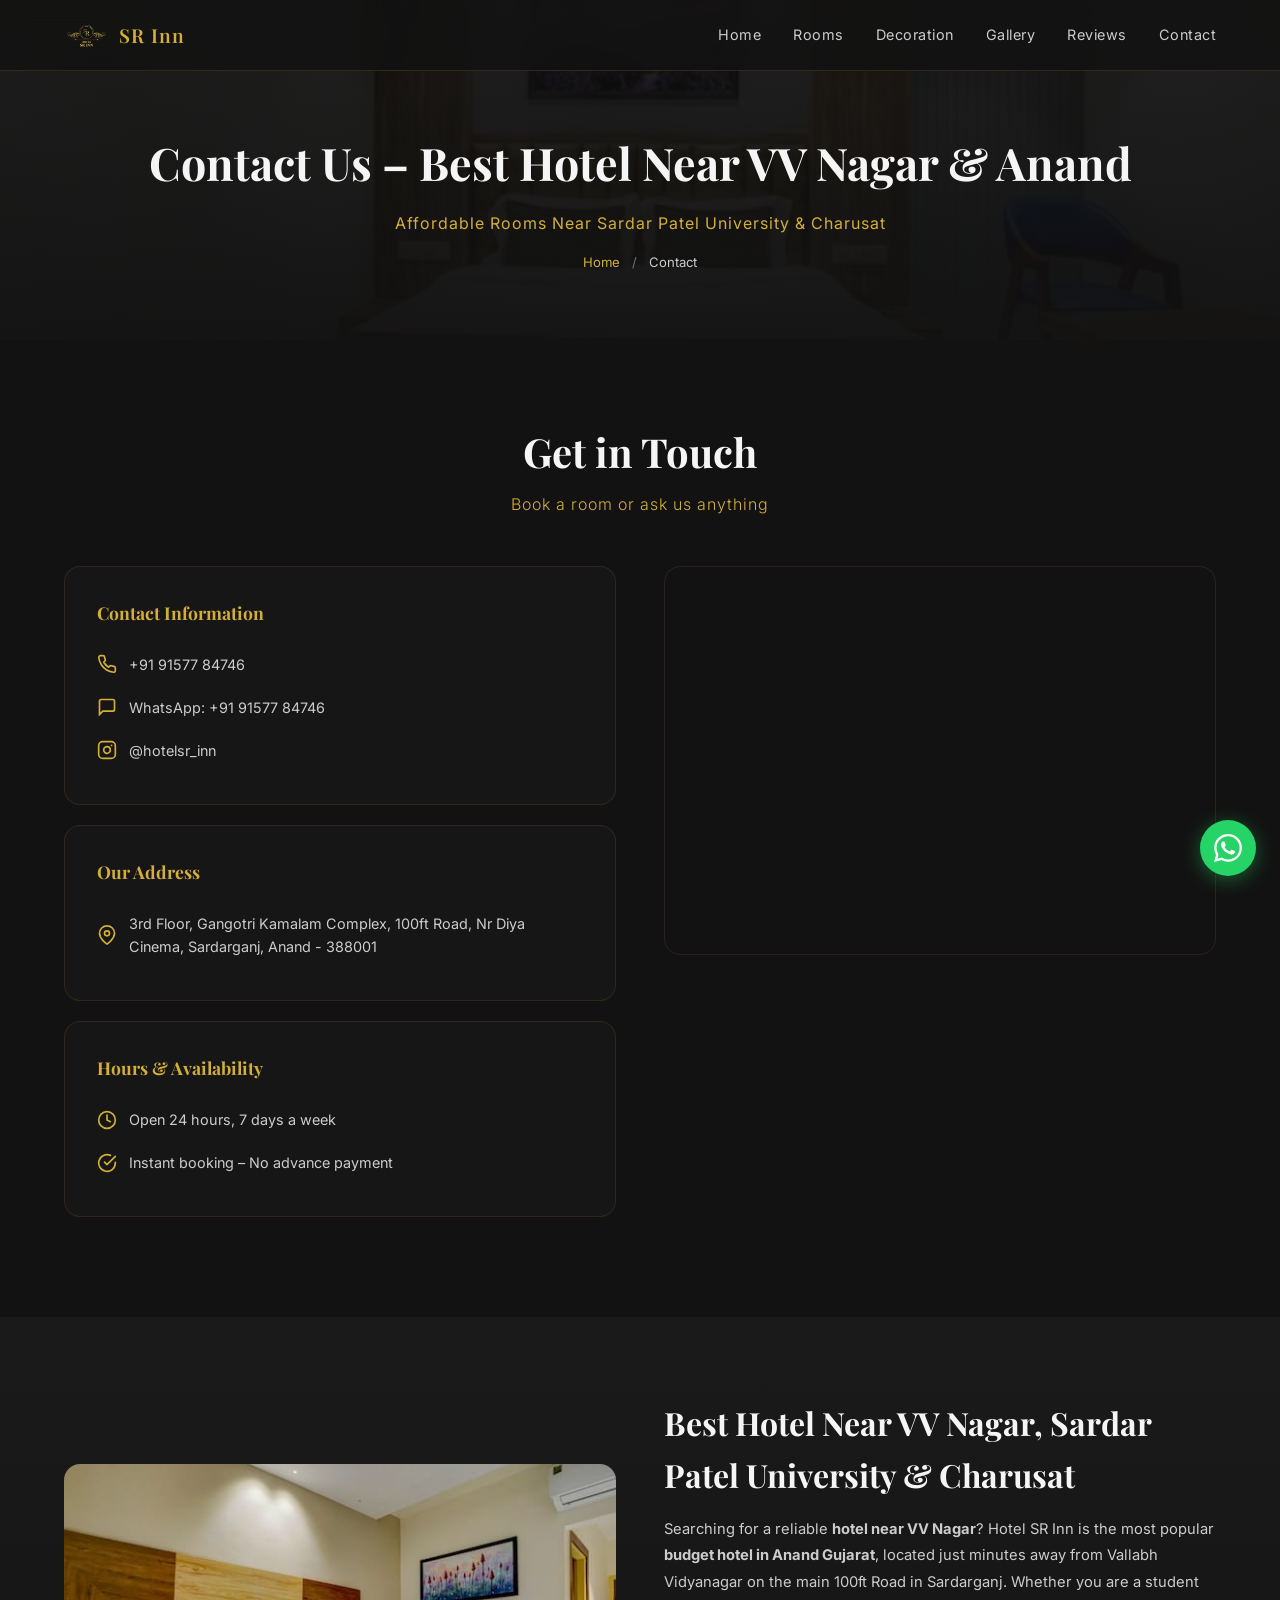
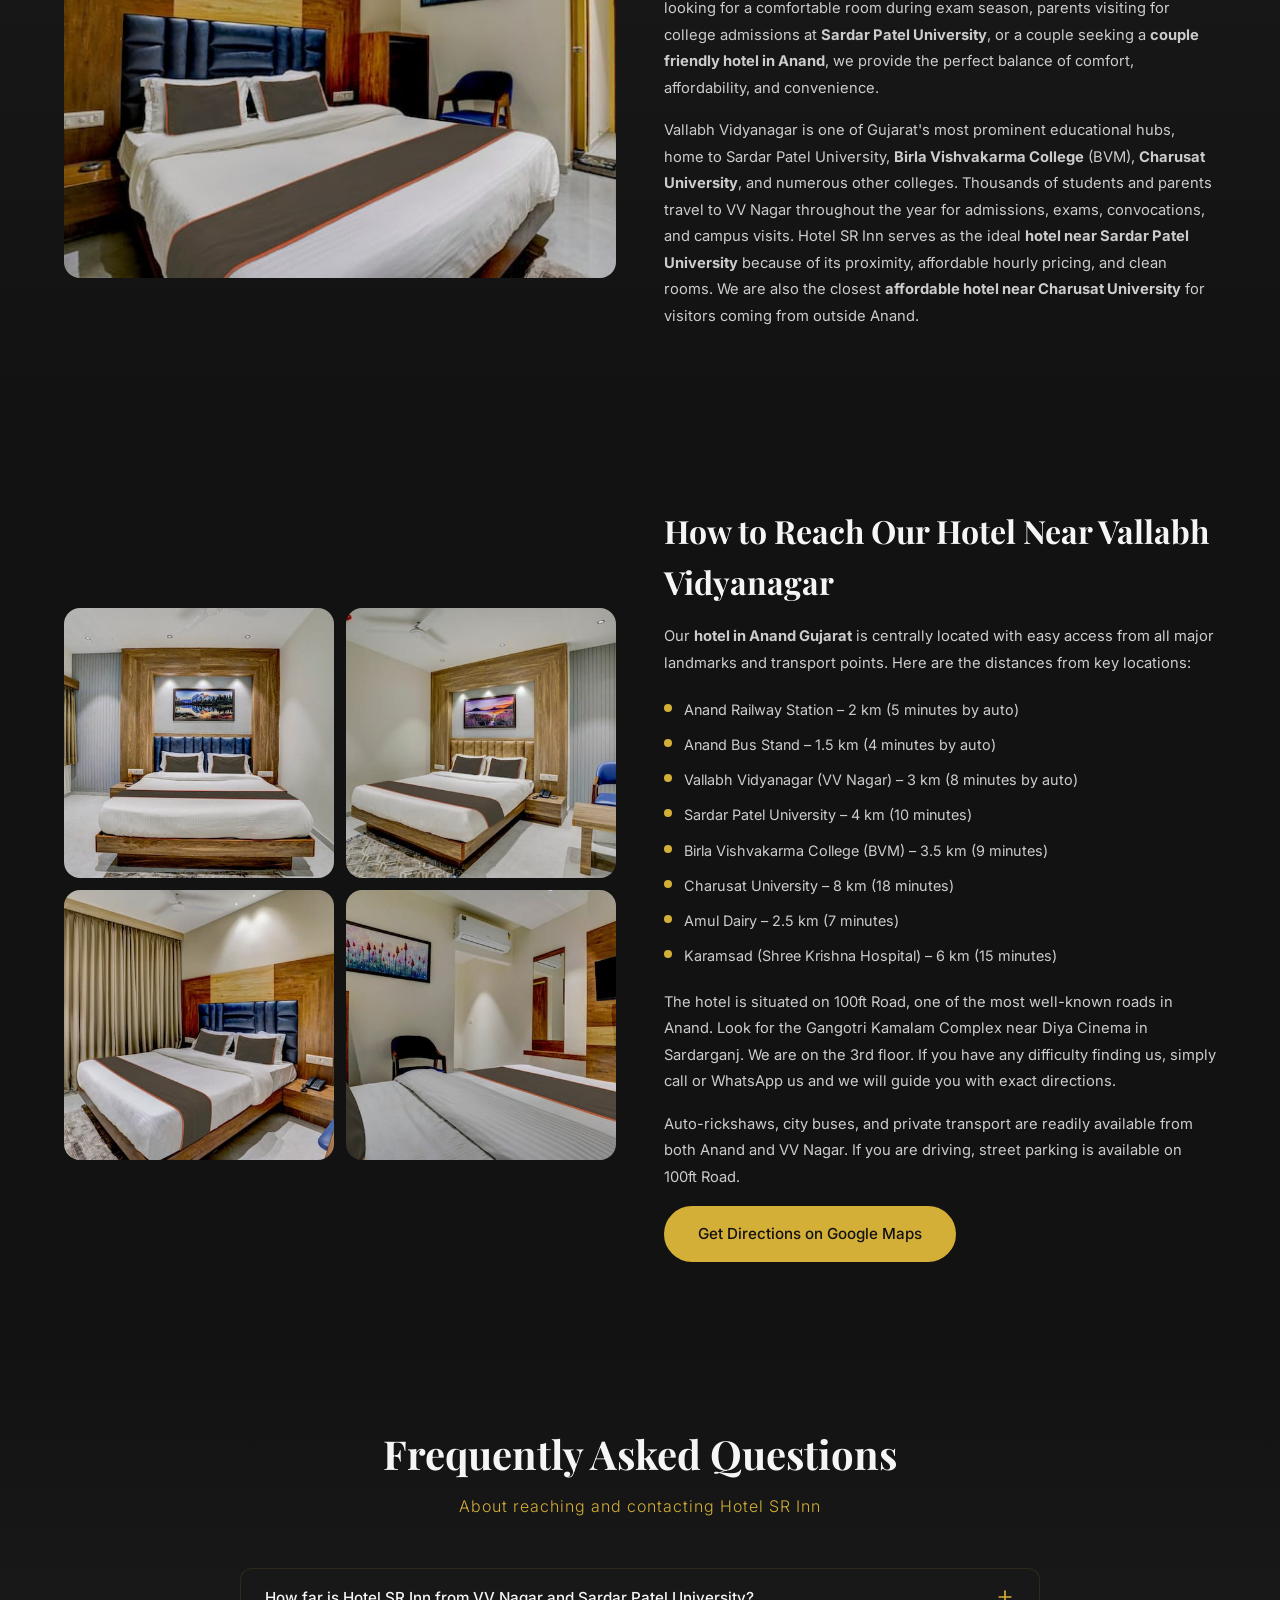
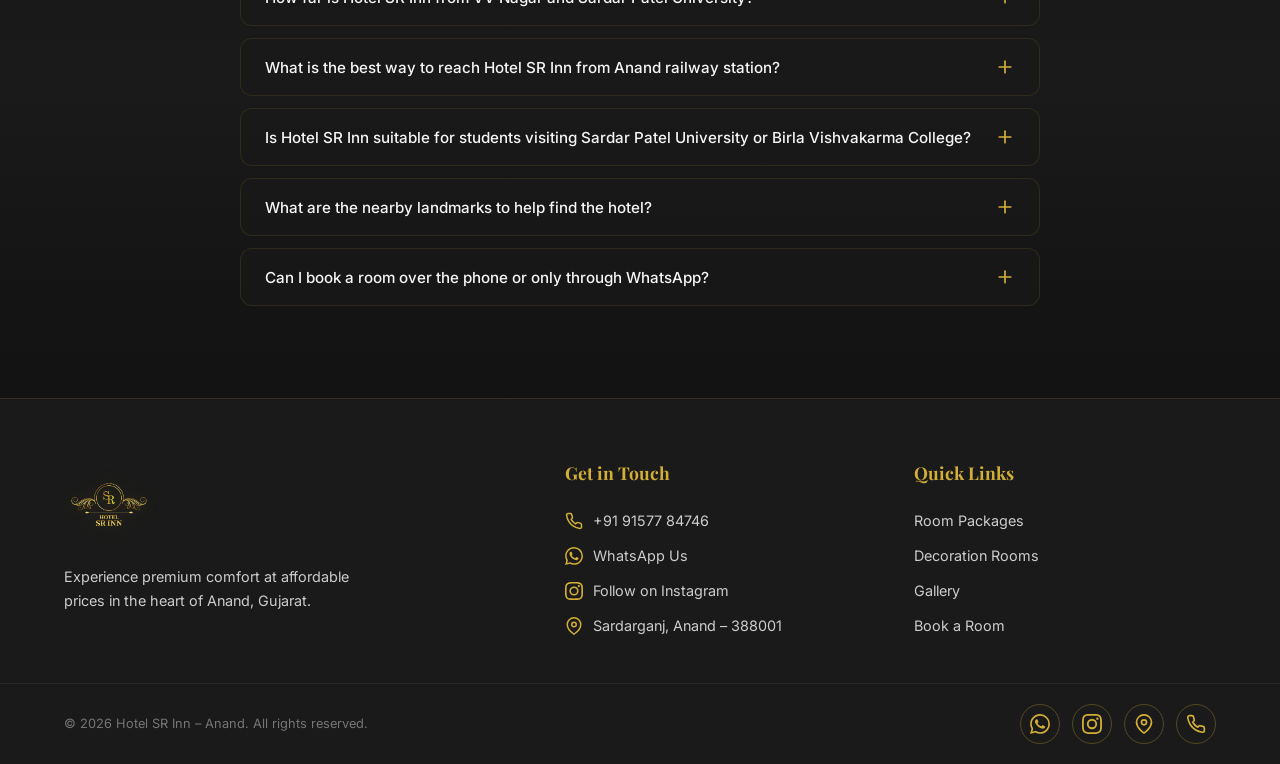
==== commit d1e406d6: "Expand local SEO keyword coverage across all pages - Meta titles/descriptions enriched with Anand, V" ====
--- a/contact.html
+++ b/contact.html
@@ -4,8 +4,8 @@
   <meta charset="UTF-8">
   <meta name="viewport" content="width=device-width, initial-scale=1.0">
   <meta name="google-site-verification" content="B3xfU9KlVis9wtI6zboyTd4QildpU_OgLv8lE0hzX94" />
-  <title>Hotel Near VV Nagar & Anand | Contact Hotel SR Inn – Directions & Booking</title>
-  <meta name="description" content="Contact Hotel SR Inn – the best hotel near VV Nagar and Anand. Get directions, phone number, WhatsApp booking, and location details. 100ft Road, Sardarganj.">
+  <title>Hotel Near VV Nagar | Best Hotel Near Sardar Patel University & Charusat – Hotel SR Inn Anand</title>
+  <meta name="description" content="Contact Hotel SR Inn – affordable hotel near VV Nagar, Sardar Patel University & Birla Vishvakarma College. Couple friendly budget hotel in Anand Gujarat. Directions & WhatsApp booking.">
   <link rel="icon" href="assets/logo/logo.png" type="image/png">
   <link rel="preconnect" href="https://fonts.googleapis.com">
   <link rel="preconnect" href="https://fonts.gstatic.com" crossorigin>
@@ -40,8 +40,8 @@
     <div class="page-hero-bg" style="background-image: url('assets/images/room6.jpg')"></div>
     <div class="page-hero-overlay"></div>
     <div class="page-hero-content">
-      <h1>Contact Us – Hotel Near VV Nagar</h1>
-      <p>We're Just a Call or Message Away</p>
+      <h1>Contact Us – Best Hotel Near VV Nagar & Anand</h1>
+      <p>Affordable Rooms Near Sardar Patel University & Charusat</p>
       <div class="breadcrumb"><a href="index.html">Home</a> <span>/</span> Contact</div>
     </div>
   </section>
@@ -108,12 +108,12 @@
     <div class="container">
       <div class="content-grid">
         <div class="content-img reveal">
-          <img src="assets/images/room5.jpg" alt="Hotel near VV Nagar - Hotel SR Inn room" loading="lazy">
+          <img src="assets/images/room5.jpg" alt="Couple friendly hotel room near VV Nagar - Hotel SR Inn Anand Gujarat" loading="lazy">
         </div>
         <div class="content-text reveal">
-          <h2>Best Hotel Near VV Nagar for Students, Couples & Travellers</h2>
-          <p>Searching for a reliable <strong>hotel near VV Nagar</strong>? Hotel SR Inn is located just minutes away from Vallabh Vidyanagar on the main 100ft Road in Sardarganj, Anand. Whether you are a student looking for a comfortable room during exam season, parents visiting for college admissions, or a couple seeking a private getaway, our hotel provides the perfect balance of comfort, affordability, and convenience.</p>
-          <p>Vallabh Vidyanagar (VV Nagar) is one of Gujarat's most prominent educational hubs, home to universities like Sardar Patel University, Birla Vishvakarma Mahavidyalaya (BVM), and numerous colleges. Thousands of students and parents travel to VV Nagar throughout the year for admissions, exams, convocations, and campus visits. Hotel SR Inn serves as the ideal accommodation option because of its proximity, affordable hourly pricing, and clean rooms.</p>
+          <h2>Best Hotel Near VV Nagar, Sardar Patel University & Charusat</h2>
+          <p>Searching for a reliable <strong>hotel near VV Nagar</strong>? Hotel SR Inn is the most popular <strong>budget hotel in Anand Gujarat</strong>, located just minutes away from Vallabh Vidyanagar on the main 100ft Road in Sardarganj. Whether you are a student looking for a comfortable room during exam season, parents visiting for college admissions at <strong>Sardar Patel University</strong>, or a couple seeking a <strong>couple friendly hotel in Anand</strong>, we provide the perfect balance of comfort, affordability, and convenience.</p>
+          <p>Vallabh Vidyanagar is one of Gujarat's most prominent educational hubs, home to Sardar Patel University, <strong>Birla Vishvakarma College</strong> (BVM), <strong>Charusat University</strong>, and numerous other colleges. Thousands of students and parents travel to VV Nagar throughout the year for admissions, exams, convocations, and campus visits. Hotel SR Inn serves as the ideal <strong>hotel near Sardar Patel University</strong> because of its proximity, affordable hourly pricing, and clean rooms. We are also the closest <strong>affordable hotel near Charusat University</strong> for visitors coming from outside Anand.</p>
         </div>
       </div>
     </div>
@@ -124,25 +124,27 @@
     <div class="container">
       <div class="content-grid content-grid--reverse">
         <div class="content-text reveal">
-          <h2>How to Reach Hotel SR Inn</h2>
-          <p>Our hotel is centrally located in Anand with easy access from all major landmarks and transport points. Here are the distances from key locations:</p>
+          <h2>How to Reach Our Hotel Near Vallabh Vidyanagar</h2>
+          <p>Our <strong>hotel in Anand Gujarat</strong> is centrally located with easy access from all major landmarks and transport points. Here are the distances from key locations:</p>
           <ul>
             <li>Anand Railway Station – 2 km (5 minutes by auto)</li>
             <li>Anand Bus Stand – 1.5 km (4 minutes by auto)</li>
             <li>Vallabh Vidyanagar (VV Nagar) – 3 km (8 minutes by auto)</li>
             <li>Sardar Patel University – 4 km (10 minutes)</li>
+            <li>Birla Vishvakarma College (BVM) – 3.5 km (9 minutes)</li>
+            <li>Charusat University – 8 km (18 minutes)</li>
             <li>Amul Dairy – 2.5 km (7 minutes)</li>
-            <li>Karamsad (for Shree Krishna Hospital) – 6 km (15 minutes)</li>
+            <li>Karamsad (Shree Krishna Hospital) – 6 km (15 minutes)</li>
           </ul>
           <p>The hotel is situated on 100ft Road, one of the most well-known roads in Anand. Look for the Gangotri Kamalam Complex near Diya Cinema in Sardarganj. We are on the 3rd floor. If you have any difficulty finding us, simply call or WhatsApp us and we will guide you with exact directions.</p>
           <p>Auto-rickshaws, city buses, and private transport are readily available from both Anand and VV Nagar. If you are driving, street parking is available on 100ft Road.</p>
           <a href="https://www.google.com/maps/search/Hotel+SR+Inn,+Gangotri+Kamalam+Complex,+100+Feet+Road,+Sardarganj,+Anand,+Gujarat+388001/@22.563433,72.95236,17z" class="btn btn-gold" target="_blank" rel="noopener">Get Directions on Google Maps</a>
         </div>
         <div class="content-img-grid reveal">
-          <div class="content-img"><img src="assets/images/room3.jpg" alt="Hotel room near VV Nagar Anand" loading="lazy"></div>
-          <div class="content-img"><img src="assets/images/room8.jpg" alt="Affordable hotel near Vallabh Vidyanagar" loading="lazy"></div>
-          <div class="content-img"><img src="assets/images/room2.jpg" alt="Clean hotel room near VV Nagar" loading="lazy"></div>
-          <div class="content-img"><img src="assets/images/room4.jpg" alt="Budget hotel near Anand station" loading="lazy"></div>
+          <div class="content-img"><img src="assets/images/room3.jpg" alt="Hotel room near VV Nagar and Sardar Patel University" loading="lazy"></div>
+          <div class="content-img"><img src="assets/images/room8.jpg" alt="Affordable hotel near Vallabh Vidyanagar and Charusat University" loading="lazy"></div>
+          <div class="content-img"><img src="assets/images/room2.jpg" alt="Couple friendly hotel room near VV Nagar Anand Gujarat" loading="lazy"></div>
+          <div class="content-img"><img src="assets/images/room4.jpg" alt="Budget hotel near Anand railway station and Birla Vishvakarma College" loading="lazy"></div>
         </div>
       </div>
     </div>
@@ -156,10 +158,10 @@
       <div class="faq-grid">
         <div class="faq-item reveal">
           <button class="faq-question">
-            How far is Hotel SR Inn from VV Nagar?
-            <svg class="faq-icon" viewBox="0 0 24 24" fill="none" stroke="currentColor" stroke-width="2" stroke-linecap="round"><line x1="12" y1="5" x2="12" y2="19"/><line x1="5" y1="12" x2="19" y2="12"/></svg>
-          </button>
-          <div class="faq-answer"><p>Hotel SR Inn is approximately 3 km from the centre of Vallabh Vidyanagar. By auto-rickshaw, it takes about 8 minutes to reach us. We are located on 100ft Road in Sardarganj, Anand, which is well-connected to VV Nagar via the main road.</p></div>
+            How far is Hotel SR Inn from VV Nagar and Sardar Patel University?
+            <svg class="faq-icon" viewBox="0 0 24 24" fill="none" stroke="currentColor" stroke-width="2" stroke-linecap="round"><line x1="12" y1="5" x2="12" y2="19"/><line x1="5" y1="12" x2="19" y2="12"/></svg>
+          </button>
+          <div class="faq-answer"><p>Hotel SR Inn is approximately 3 km from the centre of Vallabh Vidyanagar and about 4 km from Sardar Patel University. By auto-rickshaw, it takes about 8-10 minutes. Charusat University in Changa is about 18 minutes away. We are located on 100ft Road in Sardarganj, Anand, which is well-connected to VV Nagar via the main road.</p></div>
         </div>
         <div class="faq-item reveal">
           <button class="faq-question">
@@ -170,10 +172,10 @@
         </div>
         <div class="faq-item reveal">
           <button class="faq-question">
-            Is the hotel suitable for students visiting VV Nagar colleges?
-            <svg class="faq-icon" viewBox="0 0 24 24" fill="none" stroke="currentColor" stroke-width="2" stroke-linecap="round"><line x1="12" y1="5" x2="12" y2="19"/><line x1="5" y1="12" x2="19" y2="12"/></svg>
-          </button>
-          <div class="faq-answer"><p>Absolutely. Many students and parents choose Hotel SR Inn when visiting colleges in VV Nagar for admissions, exams, or campus tours. Our 3-hour package starting at &#8377;599 is especially popular with day visitors who need a place to rest and freshen up between college visits.</p></div>
+            Is Hotel SR Inn suitable for students visiting Sardar Patel University or Birla Vishvakarma College?
+            <svg class="faq-icon" viewBox="0 0 24 24" fill="none" stroke="currentColor" stroke-width="2" stroke-linecap="round"><line x1="12" y1="5" x2="12" y2="19"/><line x1="5" y1="12" x2="19" y2="12"/></svg>
+          </button>
+          <div class="faq-answer"><p>Absolutely. Many students and parents choose Hotel SR Inn when visiting Sardar Patel University, Birla Vishvakarma College, or Charusat University for admissions, exams, or campus tours. Our 3-hour hotel room package starting at &#8377;599 is especially popular with day visitors who need a budget hotel in Anand to rest and freshen up between college visits.</p></div>
         </div>
         <div class="faq-item reveal">
           <button class="faq-question">
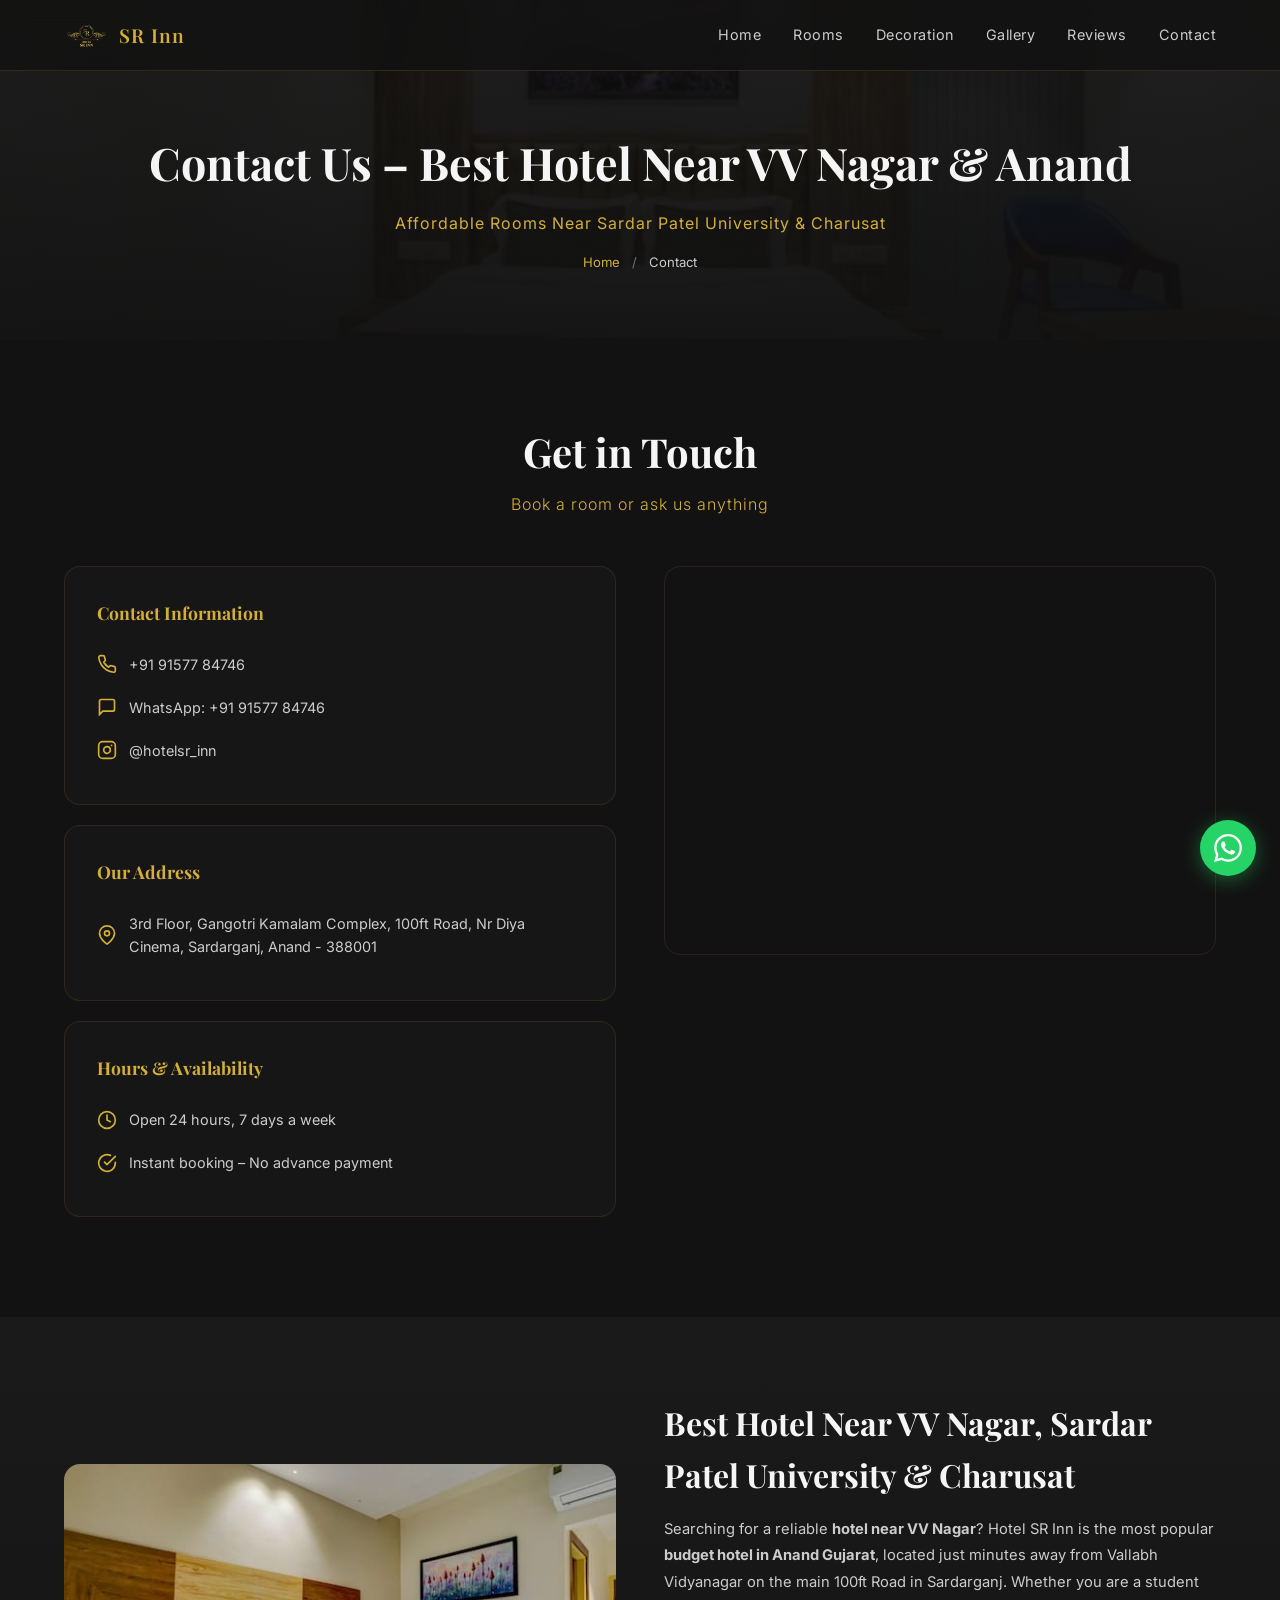
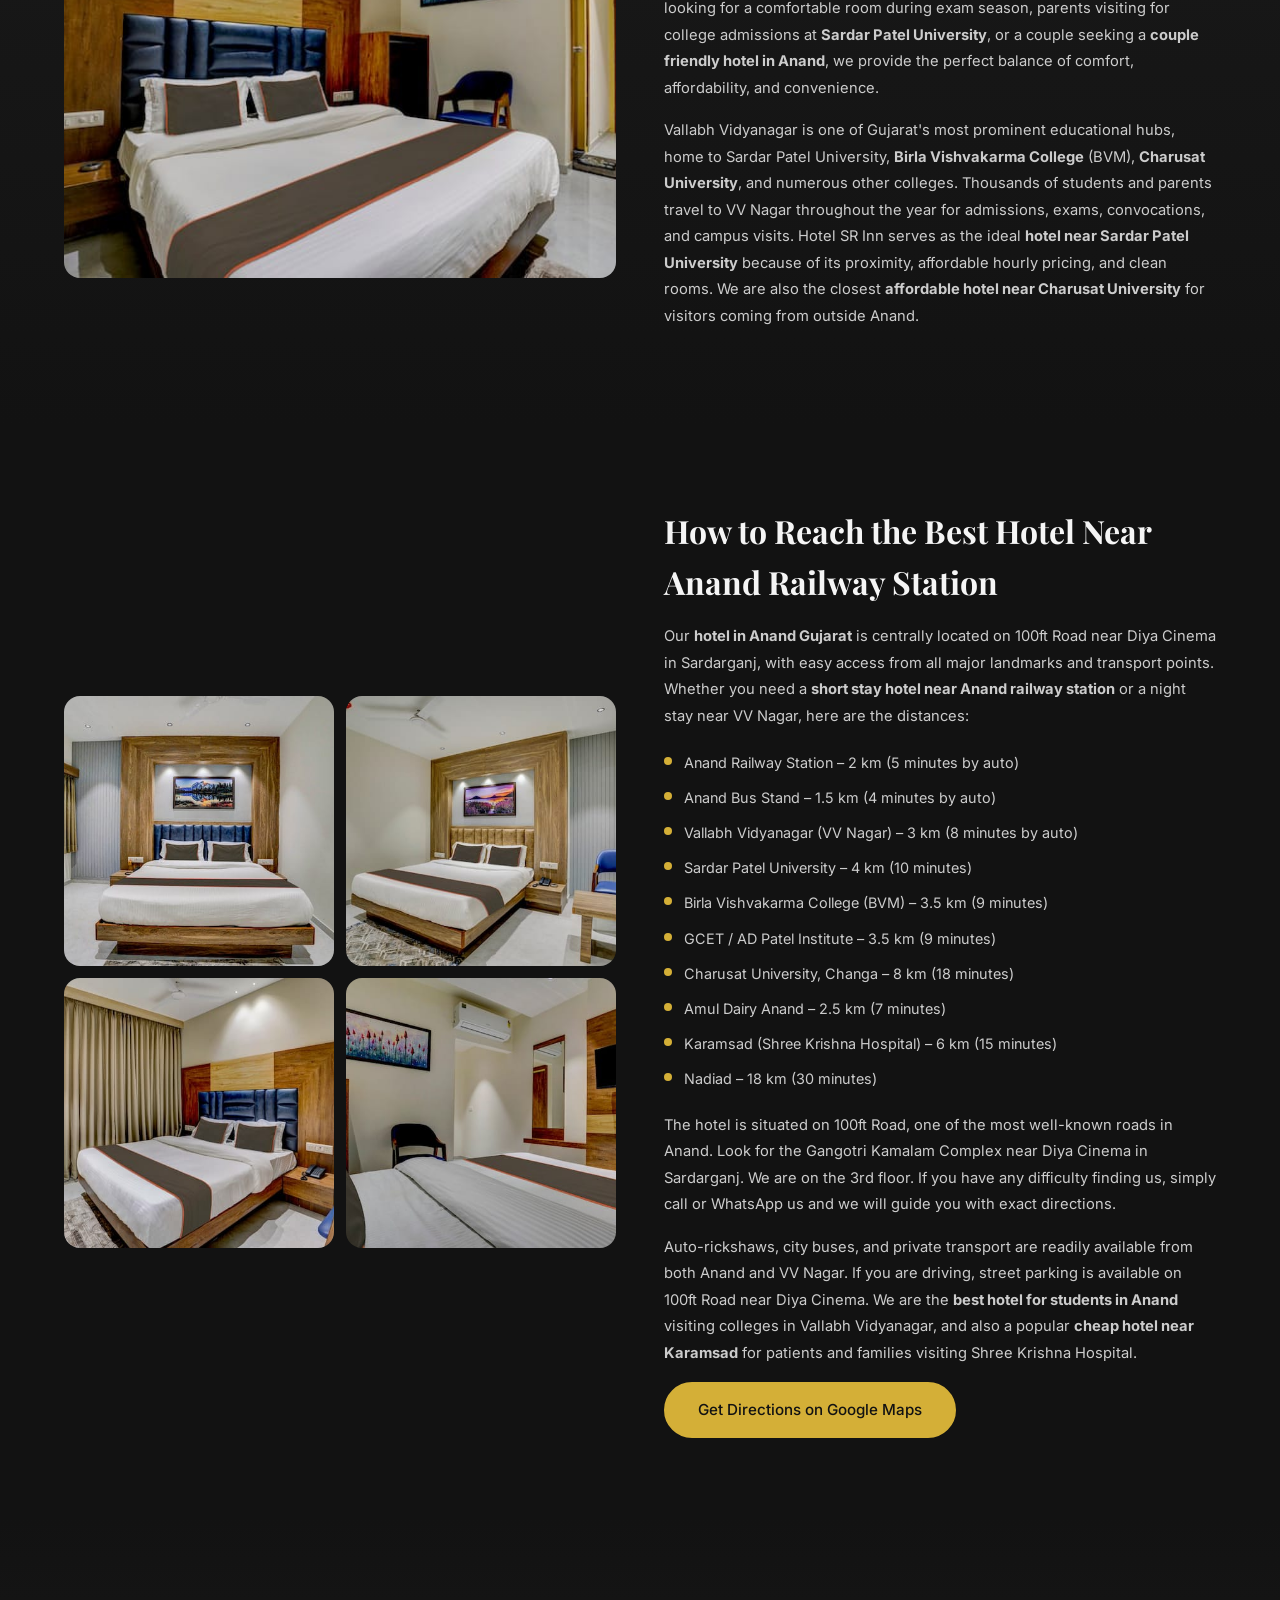
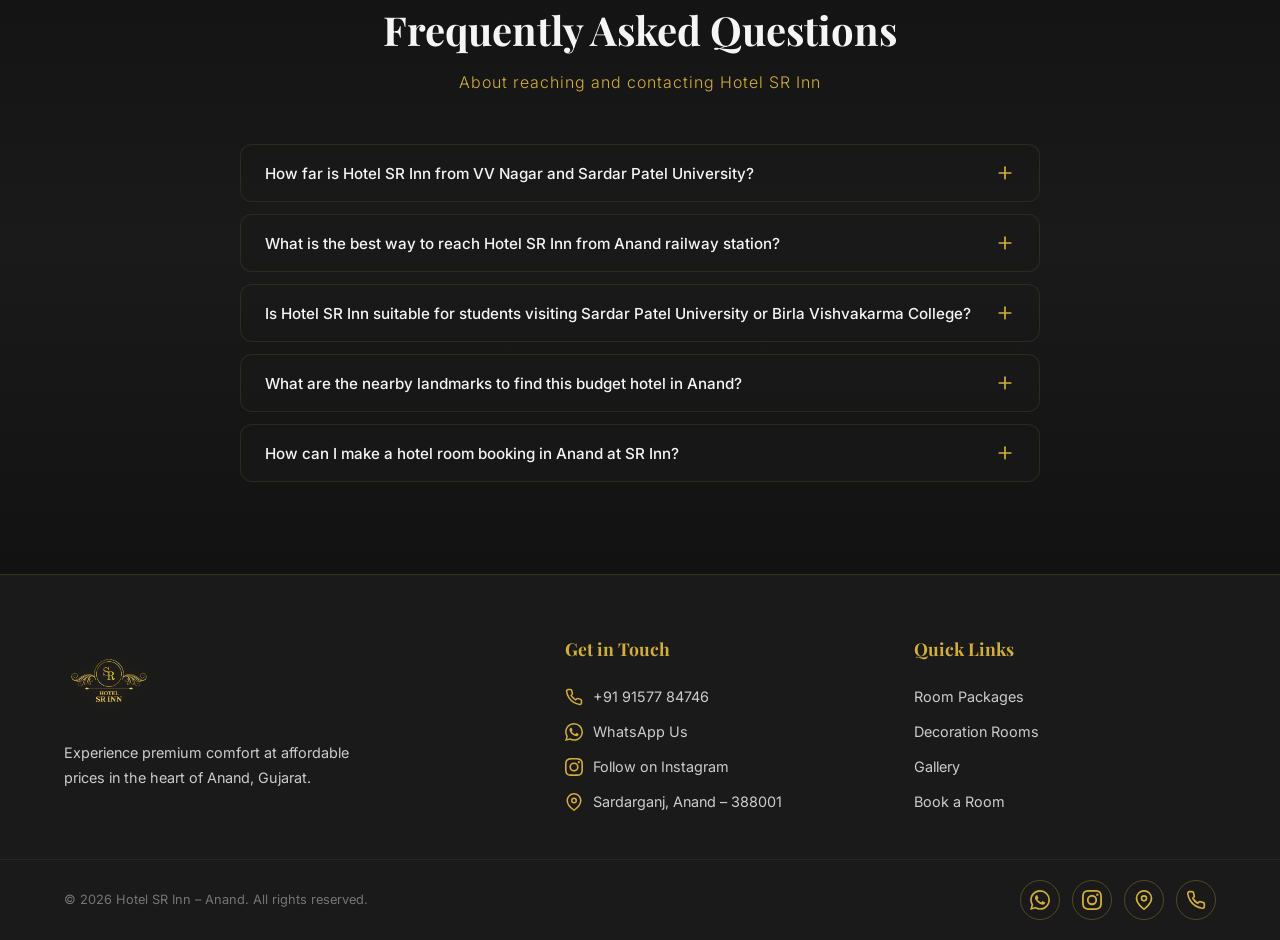
==== commit bd4a603f: "Add more local SEO keywords across all pages - Added: best hotel in Anand, cheap hotel, short stay, " ====
--- a/contact.html
+++ b/contact.html
@@ -124,20 +124,22 @@
     <div class="container">
       <div class="content-grid content-grid--reverse">
         <div class="content-text reveal">
-          <h2>How to Reach Our Hotel Near Vallabh Vidyanagar</h2>
-          <p>Our <strong>hotel in Anand Gujarat</strong> is centrally located with easy access from all major landmarks and transport points. Here are the distances from key locations:</p>
+          <h2>How to Reach the Best Hotel Near Anand Railway Station</h2>
+          <p>Our <strong>hotel in Anand Gujarat</strong> is centrally located on 100ft Road near Diya Cinema in Sardarganj, with easy access from all major landmarks and transport points. Whether you need a <strong>short stay hotel near Anand railway station</strong> or a night stay near VV Nagar, here are the distances:</p>
           <ul>
             <li>Anand Railway Station – 2 km (5 minutes by auto)</li>
             <li>Anand Bus Stand – 1.5 km (4 minutes by auto)</li>
             <li>Vallabh Vidyanagar (VV Nagar) – 3 km (8 minutes by auto)</li>
             <li>Sardar Patel University – 4 km (10 minutes)</li>
             <li>Birla Vishvakarma College (BVM) – 3.5 km (9 minutes)</li>
-            <li>Charusat University – 8 km (18 minutes)</li>
-            <li>Amul Dairy – 2.5 km (7 minutes)</li>
+            <li>GCET / AD Patel Institute – 3.5 km (9 minutes)</li>
+            <li>Charusat University, Changa – 8 km (18 minutes)</li>
+            <li>Amul Dairy Anand – 2.5 km (7 minutes)</li>
             <li>Karamsad (Shree Krishna Hospital) – 6 km (15 minutes)</li>
+            <li>Nadiad – 18 km (30 minutes)</li>
           </ul>
           <p>The hotel is situated on 100ft Road, one of the most well-known roads in Anand. Look for the Gangotri Kamalam Complex near Diya Cinema in Sardarganj. We are on the 3rd floor. If you have any difficulty finding us, simply call or WhatsApp us and we will guide you with exact directions.</p>
-          <p>Auto-rickshaws, city buses, and private transport are readily available from both Anand and VV Nagar. If you are driving, street parking is available on 100ft Road.</p>
+          <p>Auto-rickshaws, city buses, and private transport are readily available from both Anand and VV Nagar. If you are driving, street parking is available on 100ft Road near Diya Cinema. We are the <strong>best hotel for students in Anand</strong> visiting colleges in Vallabh Vidyanagar, and also a popular <strong>cheap hotel near Karamsad</strong> for patients and families visiting Shree Krishna Hospital.</p>
           <a href="https://www.google.com/maps/search/Hotel+SR+Inn,+Gangotri+Kamalam+Complex,+100+Feet+Road,+Sardarganj,+Anand,+Gujarat+388001/@22.563433,72.95236,17z" class="btn btn-gold" target="_blank" rel="noopener">Get Directions on Google Maps</a>
         </div>
         <div class="content-img-grid reveal">
@@ -179,17 +181,17 @@
         </div>
         <div class="faq-item reveal">
           <button class="faq-question">
-            What are the nearby landmarks to help find the hotel?
-            <svg class="faq-icon" viewBox="0 0 24 24" fill="none" stroke="currentColor" stroke-width="2" stroke-linecap="round"><line x1="12" y1="5" x2="12" y2="19"/><line x1="5" y1="12" x2="19" y2="12"/></svg>
-          </button>
-          <div class="faq-answer"><p>We are located in the Gangotri Kamalam Complex on 100ft Road, near Diya Cinema in Sardarganj, Anand. Other nearby landmarks include the main Sardarganj market, SBI Bank on 100ft Road, and the Anand-VV Nagar connecting road. Just search "Hotel SR Inn Anand" on Google Maps for exact directions.</p></div>
-        </div>
-        <div class="faq-item reveal">
-          <button class="faq-question">
-            Can I book a room over the phone or only through WhatsApp?
-            <svg class="faq-icon" viewBox="0 0 24 24" fill="none" stroke="currentColor" stroke-width="2" stroke-linecap="round"><line x1="12" y1="5" x2="12" y2="19"/><line x1="5" y1="12" x2="19" y2="12"/></svg>
-          </button>
-          <div class="faq-answer"><p>You can book through both! Call us directly at +91 91577 84746 or send a WhatsApp message with your preferred date, time, and room type. WhatsApp is preferred as you can also receive confirmation and share your location for directions. No advance payment is required for either method.</p></div>
+            What are the nearby landmarks to find this budget hotel in Anand?
+            <svg class="faq-icon" viewBox="0 0 24 24" fill="none" stroke="currentColor" stroke-width="2" stroke-linecap="round"><line x1="12" y1="5" x2="12" y2="19"/><line x1="5" y1="12" x2="19" y2="12"/></svg>
+          </button>
+          <div class="faq-answer"><p>We are located in the Gangotri Kamalam Complex on 100ft Road, near Diya Cinema in Sardarganj, Anand. Other nearby landmarks include the main Sardarganj market, SBI Bank, Amul Dairy, Anand railway station, and the Anand-VV Nagar connecting road. We are also close to GCET, AD Patel Institute, and BVM College. Just search "Hotel SR Inn Anand" on Google Maps for exact directions.</p></div>
+        </div>
+        <div class="faq-item reveal">
+          <button class="faq-question">
+            How can I make a hotel room booking in Anand at SR Inn?
+            <svg class="faq-icon" viewBox="0 0 24 24" fill="none" stroke="currentColor" stroke-width="2" stroke-linecap="round"><line x1="12" y1="5" x2="12" y2="19"/><line x1="5" y1="12" x2="19" y2="12"/></svg>
+          </button>
+          <div class="faq-answer"><p>Hotel room booking in Anand at SR Inn is simple — call us directly at +91 91577 84746 or send a WhatsApp message with your preferred date, time, and room type. WhatsApp is preferred as you can also receive confirmation and share your location for directions. No advance payment is required. Walk-ins from Anand railway station and Anand bus stand are also welcome anytime.</p></div>
         </div>
       </div>
     </div>
